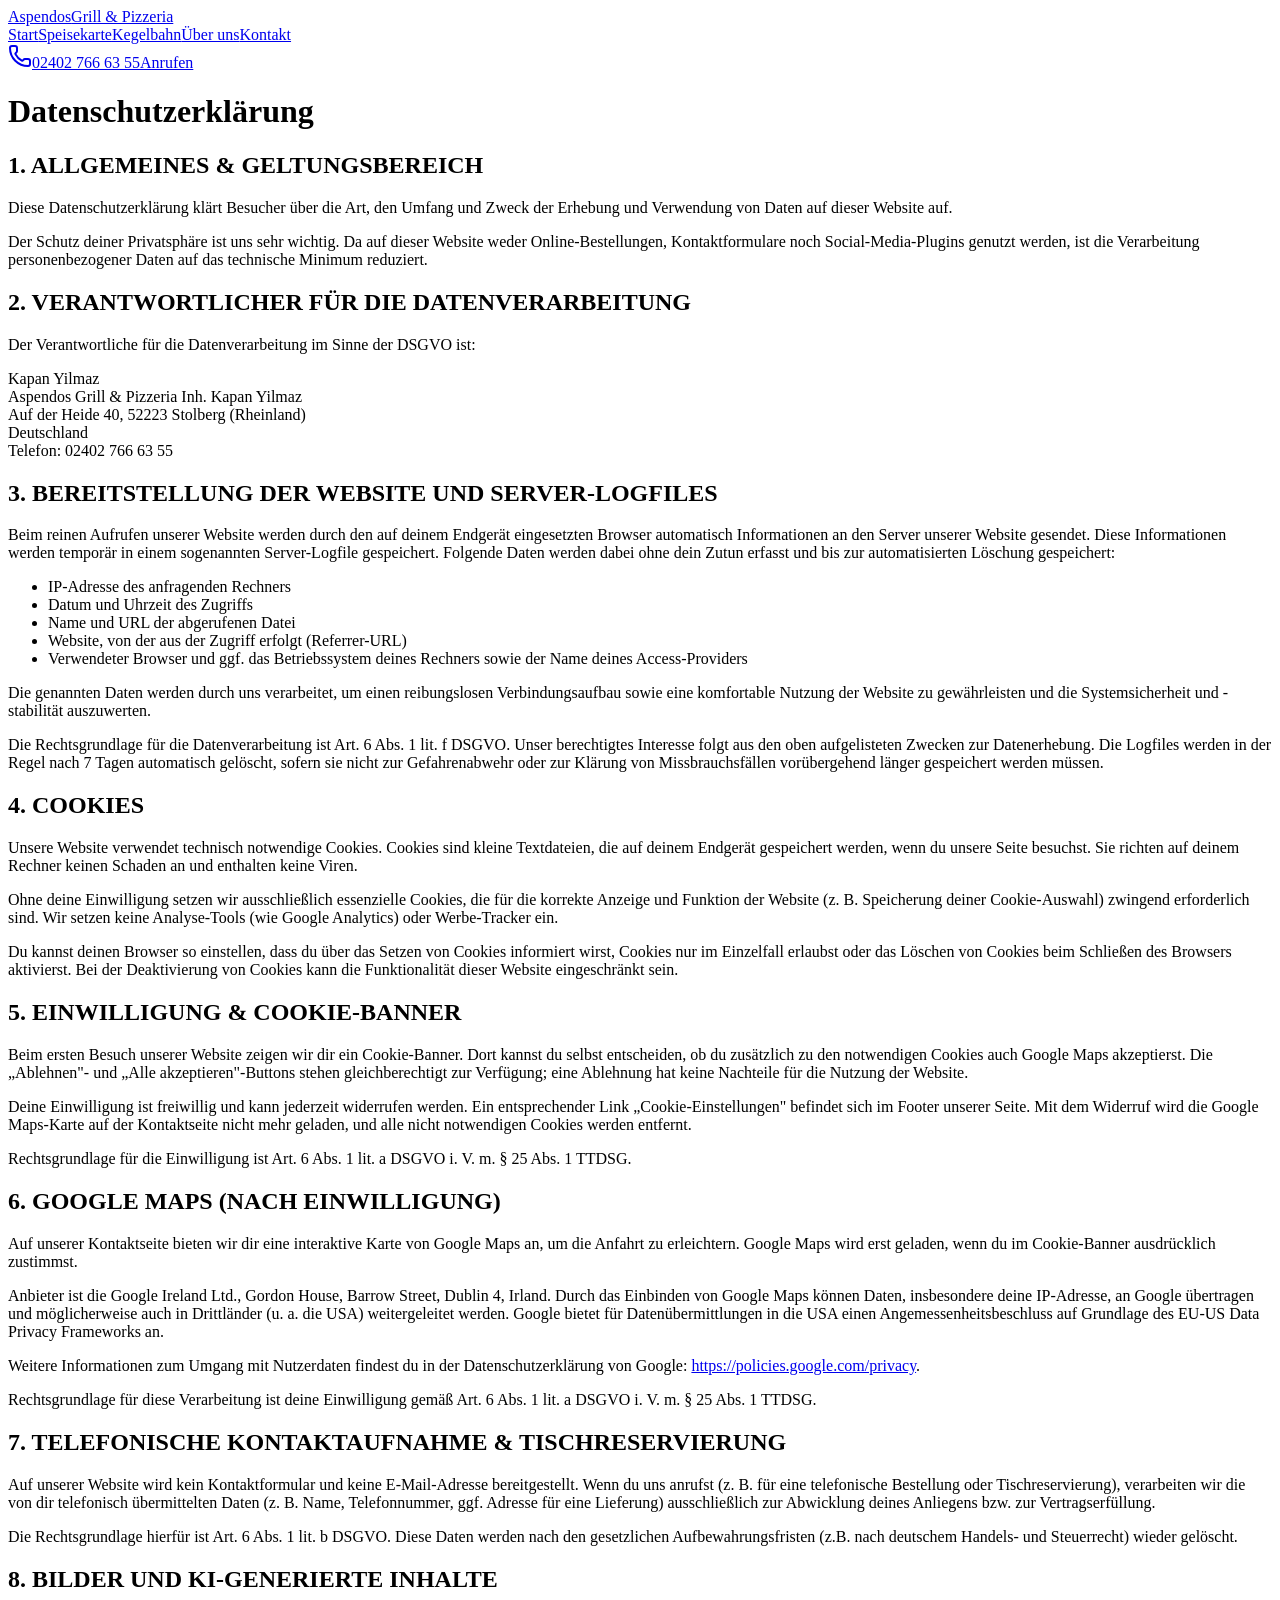
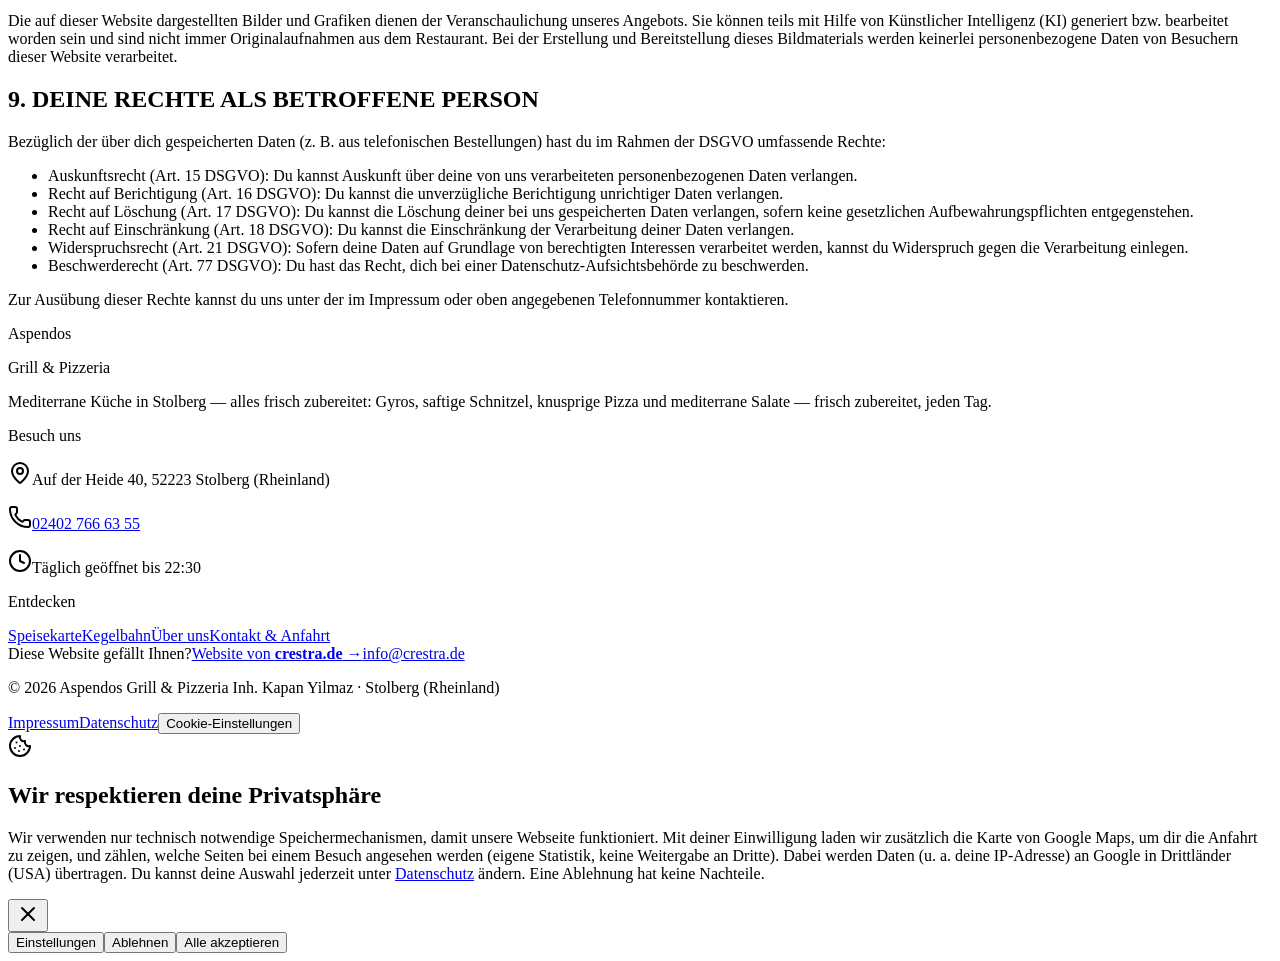
==== datenschutz/index.html @ 89a54ca0 "Besucherzählung (Crestra a.js) und Cookie-Einstellungen; Statistik-Kategorie Co-Authored-By: Claude " ====
<!DOCTYPE html><html lang="de"><head><meta charSet="utf-8"/><meta name="viewport" content="width=device-width, initial-scale=1"/><link rel="stylesheet" href="../fonts/fonts.css"/><link rel="stylesheet" href="../css/styles.css"/><title>Datenschutzerklärung — Aspendos Grill &amp; Pizzeria</title><meta property="og:type" content="website"/><meta property="og:site_name" content="Aspendos Grill &amp; Pizzeria"/><meta name="twitter:card" content="summary_large_image"/><meta property="og:title" content="Aspendos Grill &amp; Pizzeria — Stolberg"/><meta name="twitter:title" content="Aspendos Grill &amp; Pizzeria — Stolberg"/><meta property="og:description" content="Aspendos Grill &amp; Pizzeria in Stolberg: Gyros, Schnitzel, Pizza &amp; mehr — alles frisch zubereitet. Auf d. Heide 40 · ☎ 02402 7666355"/><meta name="twitter:description" content="Aspendos Grill &amp; Pizzeria in Stolberg: Gyros, Schnitzel, Pizza &amp; mehr — alles frisch zubereitet. Auf d. Heide 40 · ☎ 02402 7666355"/><meta property="og:image" content="https://aspendos.info/img/og.png"/><meta name="twitter:image" content="https://aspendos.info/img/og.png"/><meta name="description" content="Informationen zum Datenschutz, Cookies und der Verarbeitung personenbezogener Daten auf der Webseite der Aspendos Grill &amp; Pizzeria."/><meta name="robots" content="index,follow"/><link rel="icon" href="../favicon.ico" sizes="48x48"/><link rel="icon" href="../favicon.svg" type="image/svg+xml"/><link rel="apple-touch-icon" href="../apple-touch-icon.png"/><link rel="stylesheet" href="../css/crestra.css"/></head><body><div class="min-h-screen bg-background"><header class="sticky top-0 z-40 border-b border-border/60 bg-background/85 backdrop-blur-md"><div class="mx-auto flex max-w-7xl items-center justify-between gap-6 px-4 py-4 md:px-8"><a href="../" class="group flex items-center gap-3"><span class="flex flex-col leading-tight"><span class="font-display text-xl font-bold tracking-tight">Aspendos</span><span class="text-[0.65rem] uppercase tracking-[0.2em] text-muted-foreground">Grill &amp; Pizzeria</span></span></a><nav class="hidden items-center gap-8 md:flex"><a href="../" class="text-sm font-medium text-muted-foreground transition-colors hover:text-foreground">Start</a><a href="../speisekarte/" class="text-sm font-medium text-muted-foreground transition-colors hover:text-foreground">Speisekarte</a><a href="../kegelbahn/" class="text-sm font-medium text-muted-foreground transition-colors hover:text-foreground">Kegelbahn</a><a href="../ueber-uns/" class="text-sm font-medium text-muted-foreground transition-colors hover:text-foreground">Über uns</a><a href="../kontakt/" class="text-sm font-medium text-muted-foreground transition-colors hover:text-foreground">Kontakt</a></nav><a href="tel:+4924027666355" class="inline-flex items-center gap-2 rounded-full bg-foreground px-4 py-2 text-sm font-semibold text-background transition-transform hover:scale-[1.03]"><svg xmlns="http://www.w3.org/2000/svg" width="24" height="24" viewBox="0 0 24 24" fill="none" stroke="currentColor" stroke-width="2" stroke-linecap="round" stroke-linejoin="round" class="lucide lucide-phone h-4 w-4" aria-hidden="true"><path d="M13.832 16.568a1 1 0 0 0 1.213-.303l.355-.465A2 2 0 0 1 17 15h3a2 2 0 0 1 2 2v3a2 2 0 0 1-2 2A18 18 0 0 1 2 4a2 2 0 0 1 2-2h3a2 2 0 0 1 2 2v3a2 2 0 0 1-.8 1.6l-.468.351a1 1 0 0 0-.292 1.233 14 14 0 0 0 6.392 6.384"></path></svg><span class="hidden sm:inline">02402 766 63 55</span><span class="sm:hidden">Anrufen</span></a></div></header><main class="mx-auto max-w-3xl px-4 py-16 md:px-8 md:py-24"><h1 class="font-display text-4xl font-bold md:text-5xl">Datenschutzerklärung</h1><div class="mt-10 space-y-8 text-sm leading-relaxed text-foreground/85"><section><h2 class="font-display text-xl text-foreground">1. ALLGEMEINES &amp; GELTUNGSBEREICH</h2><p class="mt-2">Diese Datenschutzerklärung klärt Besucher über die Art, den Umfang und Zweck der Erhebung und Verwendung von Daten auf dieser Website auf.</p><p class="mt-2">Der Schutz deiner Privatsphäre ist uns sehr wichtig. Da auf dieser Website weder Online-Bestellungen, Kontaktformulare noch Social-Media-Plugins genutzt werden, ist die Verarbeitung personenbezogener Daten auf das technische Minimum reduziert.</p></section><section><h2 class="font-display text-xl text-foreground">2. VERANTWORTLICHER FÜR DIE DATENVERARBEITUNG</h2><p class="mt-2">Der Verantwortliche für die Datenverarbeitung im Sinne der DSGVO ist:</p><p class="mt-2">Kapan Yilmaz<br/>Aspendos Grill &amp; Pizzeria Inh. Kapan Yilmaz<br/>Auf der Heide 40, 52223 Stolberg (Rheinland)<br/>Deutschland<br/>Telefon: 02402 766 63 55</p></section><section><h2 class="font-display text-xl text-foreground">3. BEREITSTELLUNG DER WEBSITE UND SERVER-LOGFILES</h2><p class="mt-2">Beim reinen Aufrufen unserer Website werden durch den auf deinem Endgerät eingesetzten Browser automatisch Informationen an den Server unserer Website gesendet. Diese Informationen werden temporär in einem sogenannten Server-Logfile gespeichert. Folgende Daten werden dabei ohne dein Zutun erfasst und bis zur automatisierten Löschung gespeichert:</p><ul class="mt-2 list-disc space-y-1 pl-5"><li>IP-Adresse des anfragenden Rechners</li><li>Datum und Uhrzeit des Zugriffs</li><li>Name und URL der abgerufenen Datei</li><li>Website, von der aus der Zugriff erfolgt (Referrer-URL)</li><li>Verwendeter Browser und ggf. das Betriebssystem deines Rechners sowie der Name deines Access-Providers</li></ul><p class="mt-2">Die genannten Daten werden durch uns verarbeitet, um einen reibungslosen Verbindungsaufbau sowie eine komfortable Nutzung der Website zu gewährleisten und die Systemsicherheit und -stabilität auszuwerten.</p><p class="mt-2">Die Rechtsgrundlage für die Datenverarbeitung ist Art. 6 Abs. 1 lit. f DSGVO. Unser berechtigtes Interesse folgt aus den oben aufgelisteten Zwecken zur Datenerhebung. Die Logfiles werden in der Regel nach 7 Tagen automatisch gelöscht, sofern sie nicht zur Gefahrenabwehr oder zur Klärung von Missbrauchsfällen vorübergehend länger gespeichert werden müssen.</p></section><section><h2 class="font-display text-xl text-foreground">4. COOKIES</h2><p class="mt-2">Unsere Website verwendet technisch notwendige Cookies. Cookies sind kleine Textdateien, die auf deinem Endgerät gespeichert werden, wenn du unsere Seite besuchst. Sie richten auf deinem Rechner keinen Schaden an und enthalten keine Viren.</p><p class="mt-2">Ohne deine Einwilligung setzen wir ausschließlich essenzielle Cookies, die für die korrekte Anzeige und Funktion der Website (z. B. Speicherung deiner Cookie-Auswahl) zwingend erforderlich sind. Wir setzen keine Analyse-Tools (wie Google Analytics) oder Werbe-Tracker ein.</p><p class="mt-2">Du kannst deinen Browser so einstellen, dass du über das Setzen von Cookies informiert wirst, Cookies nur im Einzelfall erlaubst oder das Löschen von Cookies beim Schließen des Browsers aktivierst. Bei der Deaktivierung von Cookies kann die Funktionalität dieser Website eingeschränkt sein.</p></section><section><h2 class="font-display text-xl text-foreground">5. EINWILLIGUNG &amp; COOKIE-BANNER</h2><p class="mt-2">Beim ersten Besuch unserer Website zeigen wir dir ein Cookie-Banner. Dort kannst du selbst entscheiden, ob du zusätzlich zu den notwendigen Cookies auch Google Maps akzeptierst. Die „Ablehnen&quot;- und „Alle akzeptieren&quot;-Buttons stehen gleichberechtigt zur Verfügung; eine Ablehnung hat keine Nachteile für die Nutzung der Website.</p><p class="mt-2">Deine Einwilligung ist freiwillig und kann jederzeit widerrufen werden. Ein entsprechender Link „Cookie-Einstellungen&quot; befindet sich im Footer unserer Seite. Mit dem Widerruf wird die Google Maps-Karte auf der Kontaktseite nicht mehr geladen, und alle nicht notwendigen Cookies werden entfernt.</p><p class="mt-2">Rechtsgrundlage für die Einwilligung ist Art. 6 Abs. 1 lit. a DSGVO i. V. m. § 25 Abs. 1 TTDSG.</p></section><section><h2 class="font-display text-xl text-foreground">6. GOOGLE MAPS (NACH EINWILLIGUNG)</h2><p class="mt-2">Auf unserer Kontaktseite bieten wir dir eine interaktive Karte von Google Maps an, um die Anfahrt zu erleichtern. Google Maps wird erst geladen, wenn du im Cookie-Banner ausdrücklich zustimmst.</p><p class="mt-2">Anbieter ist die Google Ireland Ltd., Gordon House, Barrow Street, Dublin 4, Irland. Durch das Einbinden von Google Maps können Daten, insbesondere deine IP-Adresse, an Google übertragen und möglicherweise auch in Drittländer (u. a. die USA) weitergeleitet werden. Google bietet für Datenübermittlungen in die USA einen Angemessenheitsbeschluss auf Grundlage des EU-US Data Privacy Frameworks an.</p><p class="mt-2">Weitere Informationen zum Umgang mit Nutzerdaten findest du in der Datenschutzerklärung von Google: <a href="https://policies.google.com/privacy" class="text-gold hover:underline" target="_blank" rel="noreferrer">https://policies.google.com/privacy</a>.</p><p class="mt-2">Rechtsgrundlage für diese Verarbeitung ist deine Einwilligung gemäß Art. 6 Abs. 1 lit. a DSGVO i. V. m. § 25 Abs. 1 TTDSG.</p></section><section><h2 class="font-display text-xl text-foreground">7. TELEFONISCHE KONTAKTAUFNAHME &amp; TISCHRESERVIERUNG</h2><p class="mt-2">Auf unserer Website wird kein Kontaktformular und keine E-Mail-Adresse bereitgestellt. Wenn du uns anrufst (z. B. für eine telefonische Bestellung oder Tischreservierung), verarbeiten wir die von dir telefonisch übermittelten Daten (z. B. Name, Telefonnummer, ggf. Adresse für eine Lieferung) ausschließlich zur Abwicklung deines Anliegens bzw. zur Vertragserfüllung.</p><p class="mt-2">Die Rechtsgrundlage hierfür ist Art. 6 Abs. 1 lit. b DSGVO. Diese Daten werden nach den gesetzlichen Aufbewahrungsfristen (z.B. nach deutschem Handels- und Steuerrecht) wieder gelöscht.</p></section><section><h2 class="font-display text-xl text-foreground">8. BILDER UND KI-GENERIERTE INHALTE</h2><p class="mt-2">Die auf dieser Website dargestellten Bilder und Grafiken dienen der Veranschaulichung unseres Angebots. Sie können teils mit Hilfe von Künstlicher Intelligenz (KI) generiert bzw. bearbeitet worden sein und sind nicht immer Originalaufnahmen aus dem Restaurant. Bei der Erstellung und Bereitstellung dieses Bildmaterials werden keinerlei personenbezogene Daten von Besuchern dieser Website verarbeitet.</p></section><section><h2 class="font-display text-xl text-foreground">9. DEINE RECHTE ALS BETROFFENE PERSON</h2><p class="mt-2">Bezüglich der über dich gespeicherten Daten (z. B. aus telefonischen Bestellungen) hast du im Rahmen der DSGVO umfassende Rechte:</p><ul class="mt-2 list-disc space-y-1 pl-5"><li>Auskunftsrecht (Art. 15 DSGVO): Du kannst Auskunft über deine von uns verarbeiteten personenbezogenen Daten verlangen.</li><li>Recht auf Berichtigung (Art. 16 DSGVO): Du kannst die unverzügliche Berichtigung unrichtiger Daten verlangen.</li><li>Recht auf Löschung (Art. 17 DSGVO): Du kannst die Löschung deiner bei uns gespeicherten Daten verlangen, sofern keine gesetzlichen Aufbewahrungspflichten entgegenstehen.</li><li>Recht auf Einschränkung (Art. 18 DSGVO): Du kannst die Einschränkung der Verarbeitung deiner Daten verlangen.</li><li>Widerspruchsrecht (Art. 21 DSGVO): Sofern deine Daten auf Grundlage von berechtigten Interessen verarbeitet werden, kannst du Widerspruch gegen die Verarbeitung einlegen.</li><li>Beschwerderecht (Art. 77 DSGVO): Du hast das Recht, dich bei einer Datenschutz-Aufsichtsbehörde zu beschwerden.</li></ul><p class="mt-2">Zur Ausübung dieser Rechte kannst du uns unter der im Impressum oder oben angegebenen Telefonnummer kontaktieren.</p></section></div></main><footer class="mt-24 bg-[image:var(--gradient-charcoal)] text-charcoal-foreground"><div class="mx-auto grid max-w-7xl gap-12 px-4 py-16 md:grid-cols-4 md:px-8"><div class="md:col-span-2"><p class="font-display text-3xl font-bold">Aspendos</p><p class="mt-1 text-sm uppercase tracking-[0.3em] text-gold">Grill &amp; Pizzeria</p><p class="mt-6 max-w-md text-sm leading-relaxed text-charcoal-foreground/70">Mediterrane Küche in Stolberg — alles frisch zubereitet: Gyros, saftige Schnitzel, knusprige Pizza und mediterrane Salate — frisch zubereitet, jeden Tag.</p></div><div class="space-y-3 text-sm"><p class="mb-3 font-display text-lg text-gold">Besuch uns</p><p class="flex items-start gap-2"><svg xmlns="http://www.w3.org/2000/svg" width="24" height="24" viewBox="0 0 24 24" fill="none" stroke="currentColor" stroke-width="2" stroke-linecap="round" stroke-linejoin="round" class="lucide lucide-map-pin mt-0.5 h-4 w-4 shrink-0 text-ember" aria-hidden="true"><path d="M20 10c0 4.993-5.539 10.193-7.399 11.799a1 1 0 0 1-1.202 0C9.539 20.193 4 14.993 4 10a8 8 0 0 1 16 0"></path><circle cx="12" cy="10" r="3"></circle></svg><span class="text-charcoal-foreground/80">Auf der Heide 40, 52223 Stolberg (Rheinland)</span></p><p class="flex items-center gap-2"><svg xmlns="http://www.w3.org/2000/svg" width="24" height="24" viewBox="0 0 24 24" fill="none" stroke="currentColor" stroke-width="2" stroke-linecap="round" stroke-linejoin="round" class="lucide lucide-phone h-4 w-4 shrink-0 text-ember" aria-hidden="true"><path d="M13.832 16.568a1 1 0 0 0 1.213-.303l.355-.465A2 2 0 0 1 17 15h3a2 2 0 0 1 2 2v3a2 2 0 0 1-2 2A18 18 0 0 1 2 4a2 2 0 0 1 2-2h3a2 2 0 0 1 2 2v3a2 2 0 0 1-.8 1.6l-.468.351a1 1 0 0 0-.292 1.233 14 14 0 0 0 6.392 6.384"></path></svg><a href="tel:+4924027666355" class="hover:text-gold">02402 766 63 55</a></p><p class="flex items-start gap-2"><svg xmlns="http://www.w3.org/2000/svg" width="24" height="24" viewBox="0 0 24 24" fill="none" stroke="currentColor" stroke-width="2" stroke-linecap="round" stroke-linejoin="round" class="lucide lucide-clock mt-0.5 h-4 w-4 shrink-0 text-ember" aria-hidden="true"><circle cx="12" cy="12" r="10"></circle><path d="M12 6v6l4 2"></path></svg><span class="text-charcoal-foreground/80">Täglich geöffnet bis 22:30</span></p></div><div class="space-y-2 text-sm"><p class="mb-3 font-display text-lg text-gold">Entdecken</p><a href="../speisekarte/" class="block text-charcoal-foreground/80 hover:text-gold">Speisekarte</a><a href="../kegelbahn/" class="block text-charcoal-foreground/80 hover:text-gold">Kegelbahn</a><a href="../ueber-uns/" class="block text-charcoal-foreground/80 hover:text-gold">Über uns</a><a href="../kontakt/" class="block text-charcoal-foreground/80 hover:text-gold">Kontakt &amp; Anfahrt</a></div></div><div class="madeby-rahmen"><div class="madeby"><span>Diese Website gefällt Ihnen?</span><a href="https://crestra.de" target="_blank" rel="noopener">Website von <b>crestra.de</b> →</a><a href="mailto:info@crestra.de">info@crestra.de</a></div></div><div class="border-t border-white/10"><div class="mx-auto flex max-w-7xl flex-col gap-3 px-4 py-6 text-xs text-charcoal-foreground/60 md:flex-row md:items-center md:justify-between md:px-8"><p>© 2026 Aspendos Grill &amp; Pizzeria Inh. Kapan Yilmaz · Stolberg (Rheinland)</p><div class="flex gap-5"><a href="../impressum/" class="hover:text-gold">Impressum</a><a class="hover:text-gold active" href="../datenschutz/" data-status="active" aria-current="page">Datenschutz</a><button type="button" class="text-left hover:text-gold">Cookie-Einstellungen</button></div></div></div></footer></div><script src="https://sales.crestra.de/a.js" defer data-banner="off" data-privacy="../datenschutz/"></script><script src="../main.js" data-root="../" defer></script></body></html>
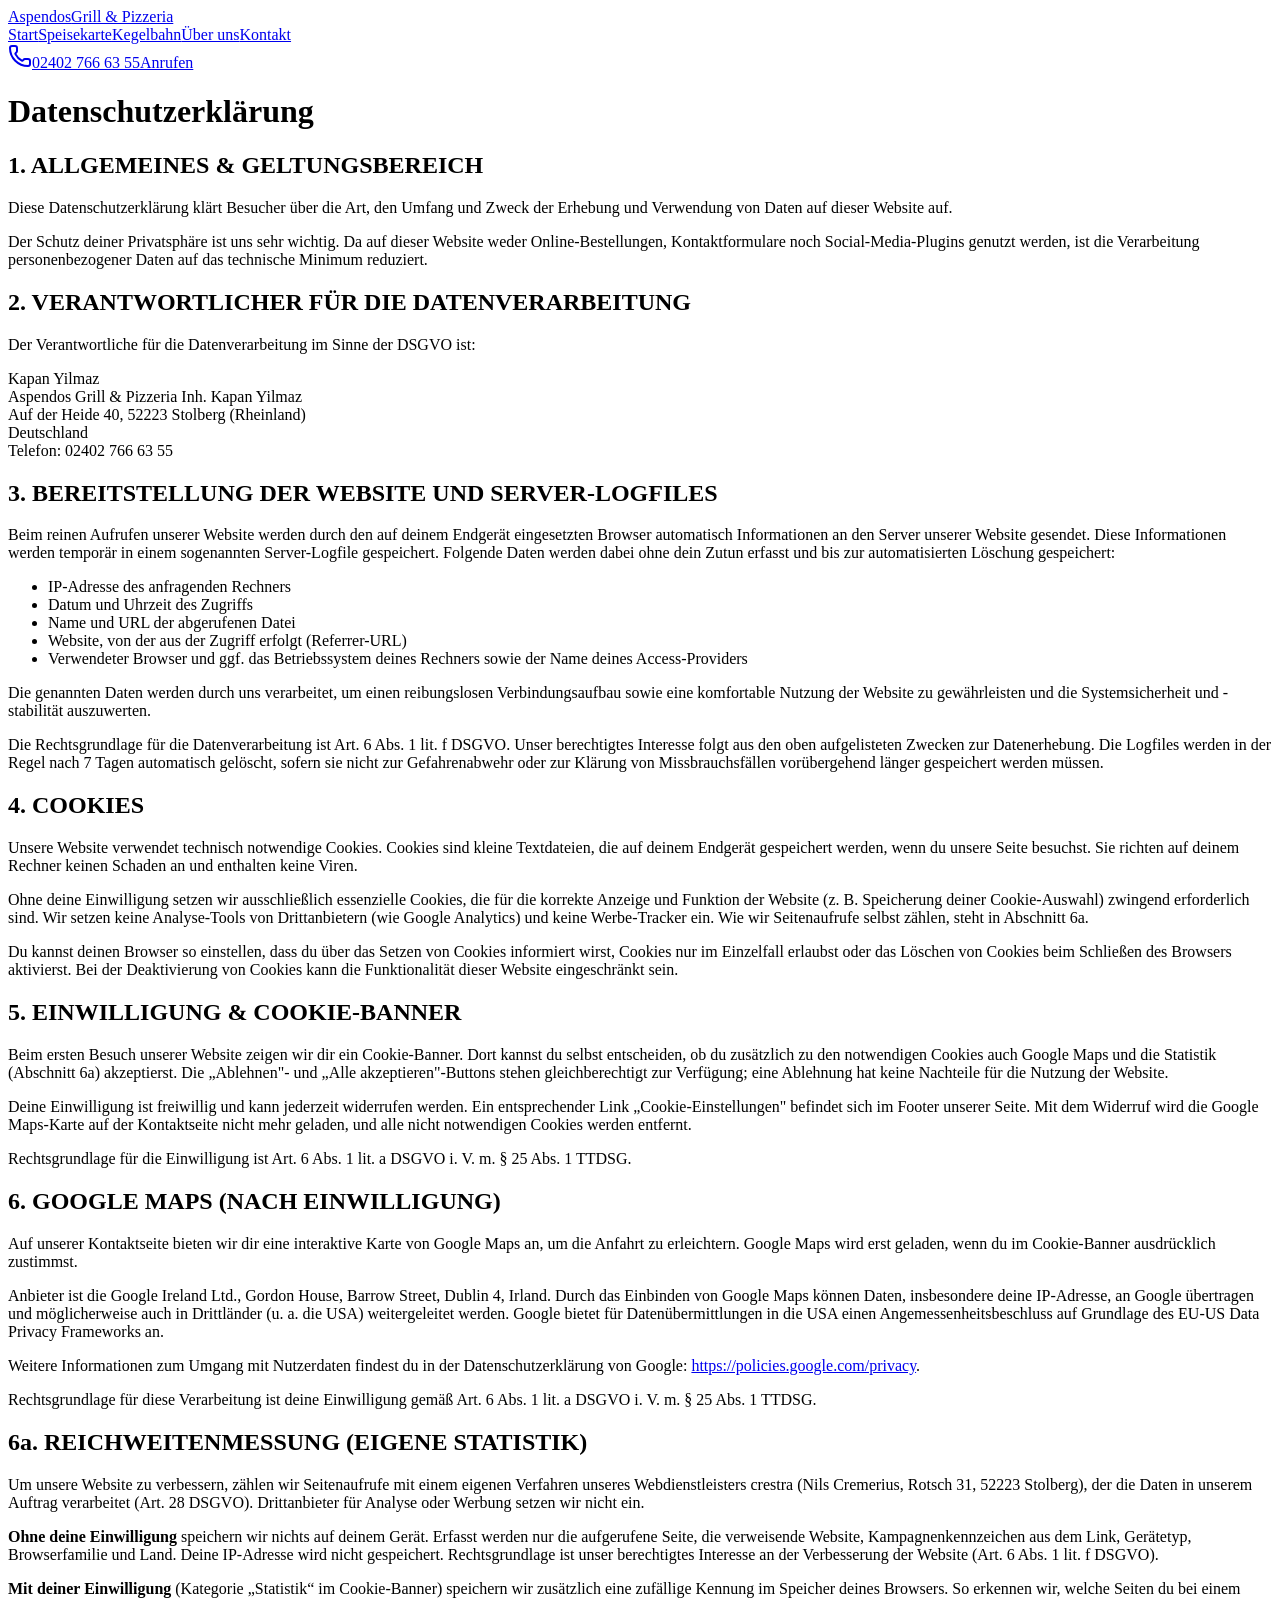
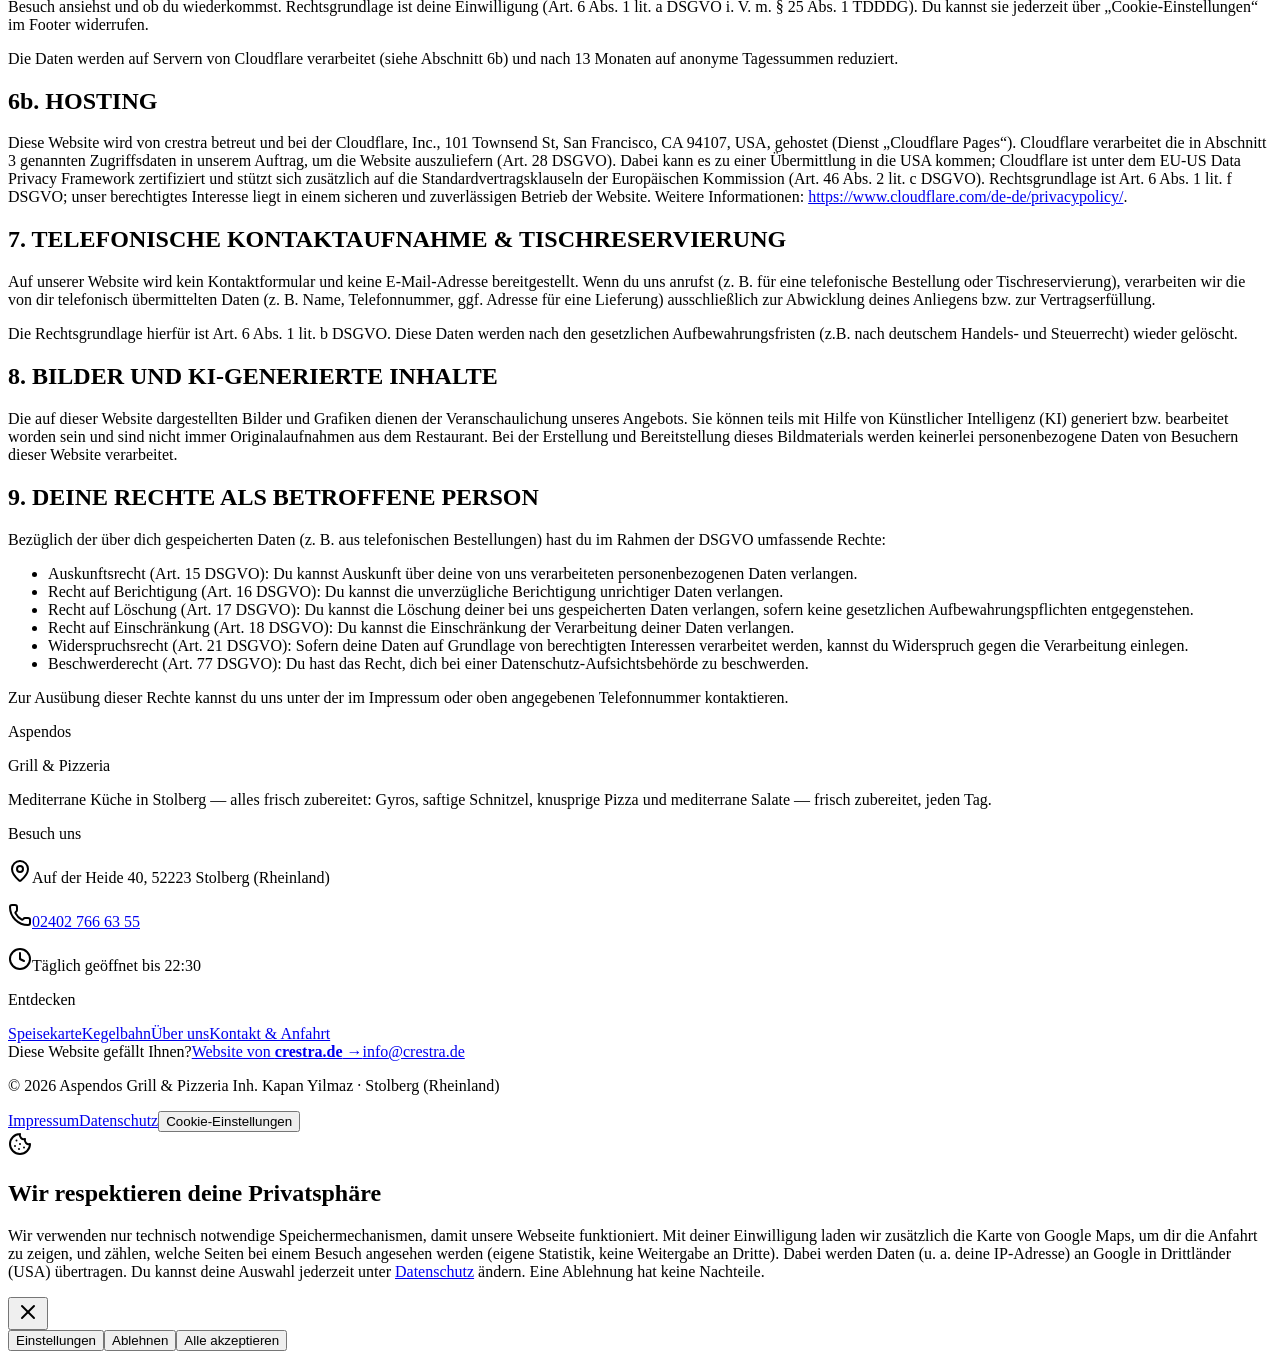
==== commit 4ad7ebba: "Datenschutz: Reichweitenmessung (crestra) und Hosting bei Cloudflare Co-Authored-By: Claude Opus 5.5" ====
--- a/datenschutz/index.html
+++ b/datenschutz/index.html
@@ -1 +1 @@
-<!DOCTYPE html><html lang="de"><head><meta charSet="utf-8"/><meta name="viewport" content="width=device-width, initial-scale=1"/><link rel="stylesheet" href="../fonts/fonts.css"/><link rel="stylesheet" href="../css/styles.css"/><title>Datenschutzerklärung — Aspendos Grill &amp; Pizzeria</title><meta property="og:type" content="website"/><meta property="og:site_name" content="Aspendos Grill &amp; Pizzeria"/><meta name="twitter:card" content="summary_large_image"/><meta property="og:title" content="Aspendos Grill &amp; Pizzeria — Stolberg"/><meta name="twitter:title" content="Aspendos Grill &amp; Pizzeria — Stolberg"/><meta property="og:description" content="Aspendos Grill &amp; Pizzeria in Stolberg: Gyros, Schnitzel, Pizza &amp; mehr — alles frisch zubereitet. Auf d. Heide 40 · ☎ 02402 7666355"/><meta name="twitter:description" content="Aspendos Grill &amp; Pizzeria in Stolberg: Gyros, Schnitzel, Pizza &amp; mehr — alles frisch zubereitet. Auf d. Heide 40 · ☎ 02402 7666355"/><meta property="og:image" content="https://aspendos.info/img/og.png"/><meta name="twitter:image" content="https://aspendos.info/img/og.png"/><meta name="description" content="Informationen zum Datenschutz, Cookies und der Verarbeitung personenbezogener Daten auf der Webseite der Aspendos Grill &amp; Pizzeria."/><meta name="robots" content="index,follow"/><link rel="icon" href="../favicon.ico" sizes="48x48"/><link rel="icon" href="../favicon.svg" type="image/svg+xml"/><link rel="apple-touch-icon" href="../apple-touch-icon.png"/><link rel="stylesheet" href="../css/crestra.css"/></head><body><div class="min-h-screen bg-background"><header class="sticky top-0 z-40 border-b border-border/60 bg-background/85 backdrop-blur-md"><div class="mx-auto flex max-w-7xl items-center justify-between gap-6 px-4 py-4 md:px-8"><a href="../" class="group flex items-center gap-3"><span class="flex flex-col leading-tight"><span class="font-display text-xl font-bold tracking-tight">Aspendos</span><span class="text-[0.65rem] uppercase tracking-[0.2em] text-muted-foreground">Grill &amp; Pizzeria</span></span></a><nav class="hidden items-center gap-8 md:flex"><a href="../" class="text-sm font-medium text-muted-foreground transition-colors hover:text-foreground">Start</a><a href="../speisekarte/" class="text-sm font-medium text-muted-foreground transition-colors hover:text-foreground">Speisekarte</a><a href="../kegelbahn/" class="text-sm font-medium text-muted-foreground transition-colors hover:text-foreground">Kegelbahn</a><a href="../ueber-uns/" class="text-sm font-medium text-muted-foreground transition-colors hover:text-foreground">Über uns</a><a href="../kontakt/" class="text-sm font-medium text-muted-foreground transition-colors hover:text-foreground">Kontakt</a></nav><a href="tel:+4924027666355" class="inline-flex items-center gap-2 rounded-full bg-foreground px-4 py-2 text-sm font-semibold text-background transition-transform hover:scale-[1.03]"><svg xmlns="http://www.w3.org/2000/svg" width="24" height="24" viewBox="0 0 24 24" fill="none" stroke="currentColor" stroke-width="2" stroke-linecap="round" stroke-linejoin="round" class="lucide lucide-phone h-4 w-4" aria-hidden="true"><path d="M13.832 16.568a1 1 0 0 0 1.213-.303l.355-.465A2 2 0 0 1 17 15h3a2 2 0 0 1 2 2v3a2 2 0 0 1-2 2A18 18 0 0 1 2 4a2 2 0 0 1 2-2h3a2 2 0 0 1 2 2v3a2 2 0 0 1-.8 1.6l-.468.351a1 1 0 0 0-.292 1.233 14 14 0 0 0 6.392 6.384"></path></svg><span class="hidden sm:inline">02402 766 63 55</span><span class="sm:hidden">Anrufen</span></a></div></header><main class="mx-auto max-w-3xl px-4 py-16 md:px-8 md:py-24"><h1 class="font-display text-4xl font-bold md:text-5xl">Datenschutzerklärung</h1><div class="mt-10 space-y-8 text-sm leading-relaxed text-foreground/85"><section><h2 class="font-display text-xl text-foreground">1. ALLGEMEINES &amp; GELTUNGSBEREICH</h2><p class="mt-2">Diese Datenschutzerklärung klärt Besucher über die Art, den Umfang und Zweck der Erhebung und Verwendung von Daten auf dieser Website auf.</p><p class="mt-2">Der Schutz deiner Privatsphäre ist uns sehr wichtig. Da auf dieser Website weder Online-Bestellungen, Kontaktformulare noch Social-Media-Plugins genutzt werden, ist die Verarbeitung personenbezogener Daten auf das technische Minimum reduziert.</p></section><section><h2 class="font-display text-xl text-foreground">2. VERANTWORTLICHER FÜR DIE DATENVERARBEITUNG</h2><p class="mt-2">Der Verantwortliche für die Datenverarbeitung im Sinne der DSGVO ist:</p><p class="mt-2">Kapan Yilmaz<br/>Aspendos Grill &amp; Pizzeria Inh. Kapan Yilmaz<br/>Auf der Heide 40, 52223 Stolberg (Rheinland)<br/>Deutschland<br/>Telefon: 02402 766 63 55</p></section><section><h2 class="font-display text-xl text-foreground">3. BEREITSTELLUNG DER WEBSITE UND SERVER-LOGFILES</h2><p class="mt-2">Beim reinen Aufrufen unserer Website werden durch den auf deinem Endgerät eingesetzten Browser automatisch Informationen an den Server unserer Website gesendet. Diese Informationen werden temporär in einem sogenannten Server-Logfile gespeichert. Folgende Daten werden dabei ohne dein Zutun erfasst und bis zur automatisierten Löschung gespeichert:</p><ul class="mt-2 list-disc space-y-1 pl-5"><li>IP-Adresse des anfragenden Rechners</li><li>Datum und Uhrzeit des Zugriffs</li><li>Name und URL der abgerufenen Datei</li><li>Website, von der aus der Zugriff erfolgt (Referrer-URL)</li><li>Verwendeter Browser und ggf. das Betriebssystem deines Rechners sowie der Name deines Access-Providers</li></ul><p class="mt-2">Die genannten Daten werden durch uns verarbeitet, um einen reibungslosen Verbindungsaufbau sowie eine komfortable Nutzung der Website zu gewährleisten und die Systemsicherheit und -stabilität auszuwerten.</p><p class="mt-2">Die Rechtsgrundlage für die Datenverarbeitung ist Art. 6 Abs. 1 lit. f DSGVO. Unser berechtigtes Interesse folgt aus den oben aufgelisteten Zwecken zur Datenerhebung. Die Logfiles werden in der Regel nach 7 Tagen automatisch gelöscht, sofern sie nicht zur Gefahrenabwehr oder zur Klärung von Missbrauchsfällen vorübergehend länger gespeichert werden müssen.</p></section><section><h2 class="font-display text-xl text-foreground">4. COOKIES</h2><p class="mt-2">Unsere Website verwendet technisch notwendige Cookies. Cookies sind kleine Textdateien, die auf deinem Endgerät gespeichert werden, wenn du unsere Seite besuchst. Sie richten auf deinem Rechner keinen Schaden an und enthalten keine Viren.</p><p class="mt-2">Ohne deine Einwilligung setzen wir ausschließlich essenzielle Cookies, die für die korrekte Anzeige und Funktion der Website (z. B. Speicherung deiner Cookie-Auswahl) zwingend erforderlich sind. Wir setzen keine Analyse-Tools (wie Google Analytics) oder Werbe-Tracker ein.</p><p class="mt-2">Du kannst deinen Browser so einstellen, dass du über das Setzen von Cookies informiert wirst, Cookies nur im Einzelfall erlaubst oder das Löschen von Cookies beim Schließen des Browsers aktivierst. Bei der Deaktivierung von Cookies kann die Funktionalität dieser Website eingeschränkt sein.</p></section><section><h2 class="font-display text-xl text-foreground">5. EINWILLIGUNG &amp; COOKIE-BANNER</h2><p class="mt-2">Beim ersten Besuch unserer Website zeigen wir dir ein Cookie-Banner. Dort kannst du selbst entscheiden, ob du zusätzlich zu den notwendigen Cookies auch Google Maps akzeptierst. Die „Ablehnen&quot;- und „Alle akzeptieren&quot;-Buttons stehen gleichberechtigt zur Verfügung; eine Ablehnung hat keine Nachteile für die Nutzung der Website.</p><p class="mt-2">Deine Einwilligung ist freiwillig und kann jederzeit widerrufen werden. Ein entsprechender Link „Cookie-Einstellungen&quot; befindet sich im Footer unserer Seite. Mit dem Widerruf wird die Google Maps-Karte auf der Kontaktseite nicht mehr geladen, und alle nicht notwendigen Cookies werden entfernt.</p><p class="mt-2">Rechtsgrundlage für die Einwilligung ist Art. 6 Abs. 1 lit. a DSGVO i. V. m. § 25 Abs. 1 TTDSG.</p></section><section><h2 class="font-display text-xl text-foreground">6. GOOGLE MAPS (NACH EINWILLIGUNG)</h2><p class="mt-2">Auf unserer Kontaktseite bieten wir dir eine interaktive Karte von Google Maps an, um die Anfahrt zu erleichtern. Google Maps wird erst geladen, wenn du im Cookie-Banner ausdrücklich zustimmst.</p><p class="mt-2">Anbieter ist die Google Ireland Ltd., Gordon House, Barrow Street, Dublin 4, Irland. Durch das Einbinden von Google Maps können Daten, insbesondere deine IP-Adresse, an Google übertragen und möglicherweise auch in Drittländer (u. a. die USA) weitergeleitet werden. Google bietet für Datenübermittlungen in die USA einen Angemessenheitsbeschluss auf Grundlage des EU-US Data Privacy Frameworks an.</p><p class="mt-2">Weitere Informationen zum Umgang mit Nutzerdaten findest du in der Datenschutzerklärung von Google: <a href="https://policies.google.com/privacy" class="text-gold hover:underline" target="_blank" rel="noreferrer">https://policies.google.com/privacy</a>.</p><p class="mt-2">Rechtsgrundlage für diese Verarbeitung ist deine Einwilligung gemäß Art. 6 Abs. 1 lit. a DSGVO i. V. m. § 25 Abs. 1 TTDSG.</p></section><section><h2 class="font-display text-xl text-foreground">7. TELEFONISCHE KONTAKTAUFNAHME &amp; TISCHRESERVIERUNG</h2><p class="mt-2">Auf unserer Website wird kein Kontaktformular und keine E-Mail-Adresse bereitgestellt. Wenn du uns anrufst (z. B. für eine telefonische Bestellung oder Tischreservierung), verarbeiten wir die von dir telefonisch übermittelten Daten (z. B. Name, Telefonnummer, ggf. Adresse für eine Lieferung) ausschließlich zur Abwicklung deines Anliegens bzw. zur Vertragserfüllung.</p><p class="mt-2">Die Rechtsgrundlage hierfür ist Art. 6 Abs. 1 lit. b DSGVO. Diese Daten werden nach den gesetzlichen Aufbewahrungsfristen (z.B. nach deutschem Handels- und Steuerrecht) wieder gelöscht.</p></section><section><h2 class="font-display text-xl text-foreground">8. BILDER UND KI-GENERIERTE INHALTE</h2><p class="mt-2">Die auf dieser Website dargestellten Bilder und Grafiken dienen der Veranschaulichung unseres Angebots. Sie können teils mit Hilfe von Künstlicher Intelligenz (KI) generiert bzw. bearbeitet worden sein und sind nicht immer Originalaufnahmen aus dem Restaurant. Bei der Erstellung und Bereitstellung dieses Bildmaterials werden keinerlei personenbezogene Daten von Besuchern dieser Website verarbeitet.</p></section><section><h2 class="font-display text-xl text-foreground">9. DEINE RECHTE ALS BETROFFENE PERSON</h2><p class="mt-2">Bezüglich der über dich gespeicherten Daten (z. B. aus telefonischen Bestellungen) hast du im Rahmen der DSGVO umfassende Rechte:</p><ul class="mt-2 list-disc space-y-1 pl-5"><li>Auskunftsrecht (Art. 15 DSGVO): Du kannst Auskunft über deine von uns verarbeiteten personenbezogenen Daten verlangen.</li><li>Recht auf Berichtigung (Art. 16 DSGVO): Du kannst die unverzügliche Berichtigung unrichtiger Daten verlangen.</li><li>Recht auf Löschung (Art. 17 DSGVO): Du kannst die Löschung deiner bei uns gespeicherten Daten verlangen, sofern keine gesetzlichen Aufbewahrungspflichten entgegenstehen.</li><li>Recht auf Einschränkung (Art. 18 DSGVO): Du kannst die Einschränkung der Verarbeitung deiner Daten verlangen.</li><li>Widerspruchsrecht (Art. 21 DSGVO): Sofern deine Daten auf Grundlage von berechtigten Interessen verarbeitet werden, kannst du Widerspruch gegen die Verarbeitung einlegen.</li><li>Beschwerderecht (Art. 77 DSGVO): Du hast das Recht, dich bei einer Datenschutz-Aufsichtsbehörde zu beschwerden.</li></ul><p class="mt-2">Zur Ausübung dieser Rechte kannst du uns unter der im Impressum oder oben angegebenen Telefonnummer kontaktieren.</p></section></div></main><footer class="mt-24 bg-[image:var(--gradient-charcoal)] text-charcoal-foreground"><div class="mx-auto grid max-w-7xl gap-12 px-4 py-16 md:grid-cols-4 md:px-8"><div class="md:col-span-2"><p class="font-display text-3xl font-bold">Aspendos</p><p class="mt-1 text-sm uppercase tracking-[0.3em] text-gold">Grill &amp; Pizzeria</p><p class="mt-6 max-w-md text-sm leading-relaxed text-charcoal-foreground/70">Mediterrane Küche in Stolberg — alles frisch zubereitet: Gyros, saftige Schnitzel, knusprige Pizza und mediterrane Salate — frisch zubereitet, jeden Tag.</p></div><div class="space-y-3 text-sm"><p class="mb-3 font-display text-lg text-gold">Besuch uns</p><p class="flex items-start gap-2"><svg xmlns="http://www.w3.org/2000/svg" width="24" height="24" viewBox="0 0 24 24" fill="none" stroke="currentColor" stroke-width="2" stroke-linecap="round" stroke-linejoin="round" class="lucide lucide-map-pin mt-0.5 h-4 w-4 shrink-0 text-ember" aria-hidden="true"><path d="M20 10c0 4.993-5.539 10.193-7.399 11.799a1 1 0 0 1-1.202 0C9.539 20.193 4 14.993 4 10a8 8 0 0 1 16 0"></path><circle cx="12" cy="10" r="3"></circle></svg><span class="text-charcoal-foreground/80">Auf der Heide 40, 52223 Stolberg (Rheinland)</span></p><p class="flex items-center gap-2"><svg xmlns="http://www.w3.org/2000/svg" width="24" height="24" viewBox="0 0 24 24" fill="none" stroke="currentColor" stroke-width="2" stroke-linecap="round" stroke-linejoin="round" class="lucide lucide-phone h-4 w-4 shrink-0 text-ember" aria-hidden="true"><path d="M13.832 16.568a1 1 0 0 0 1.213-.303l.355-.465A2 2 0 0 1 17 15h3a2 2 0 0 1 2 2v3a2 2 0 0 1-2 2A18 18 0 0 1 2 4a2 2 0 0 1 2-2h3a2 2 0 0 1 2 2v3a2 2 0 0 1-.8 1.6l-.468.351a1 1 0 0 0-.292 1.233 14 14 0 0 0 6.392 6.384"></path></svg><a href="tel:+4924027666355" class="hover:text-gold">02402 766 63 55</a></p><p class="flex items-start gap-2"><svg xmlns="http://www.w3.org/2000/svg" width="24" height="24" viewBox="0 0 24 24" fill="none" stroke="currentColor" stroke-width="2" stroke-linecap="round" stroke-linejoin="round" class="lucide lucide-clock mt-0.5 h-4 w-4 shrink-0 text-ember" aria-hidden="true"><circle cx="12" cy="12" r="10"></circle><path d="M12 6v6l4 2"></path></svg><span class="text-charcoal-foreground/80">Täglich geöffnet bis 22:30</span></p></div><div class="space-y-2 text-sm"><p class="mb-3 font-display text-lg text-gold">Entdecken</p><a href="../speisekarte/" class="block text-charcoal-foreground/80 hover:text-gold">Speisekarte</a><a href="../kegelbahn/" class="block text-charcoal-foreground/80 hover:text-gold">Kegelbahn</a><a href="../ueber-uns/" class="block text-charcoal-foreground/80 hover:text-gold">Über uns</a><a href="../kontakt/" class="block text-charcoal-foreground/80 hover:text-gold">Kontakt &amp; Anfahrt</a></div></div><div class="madeby-rahmen"><div class="madeby"><span>Diese Website gefällt Ihnen?</span><a href="https://crestra.de" target="_blank" rel="noopener">Website von <b>crestra.de</b> →</a><a href="mailto:info@crestra.de">info@crestra.de</a></div></div><div class="border-t border-white/10"><div class="mx-auto flex max-w-7xl flex-col gap-3 px-4 py-6 text-xs text-charcoal-foreground/60 md:flex-row md:items-center md:justify-between md:px-8"><p>© 2026 Aspendos Grill &amp; Pizzeria Inh. Kapan Yilmaz · Stolberg (Rheinland)</p><div class="flex gap-5"><a href="../impressum/" class="hover:text-gold">Impressum</a><a class="hover:text-gold active" href="../datenschutz/" data-status="active" aria-current="page">Datenschutz</a><button type="button" class="text-left hover:text-gold">Cookie-Einstellungen</button></div></div></div></footer></div><script src="https://sales.crestra.de/a.js" defer data-banner="off" data-privacy="../datenschutz/"></script><script src="../main.js" data-root="../" defer></script></body></html>+<!DOCTYPE html><html lang="de"><head><meta charSet="utf-8"/><meta name="viewport" content="width=device-width, initial-scale=1"/><link rel="stylesheet" href="../fonts/fonts.css"/><link rel="stylesheet" href="../css/styles.css"/><title>Datenschutzerklärung — Aspendos Grill &amp; Pizzeria</title><meta property="og:type" content="website"/><meta property="og:site_name" content="Aspendos Grill &amp; Pizzeria"/><meta name="twitter:card" content="summary_large_image"/><meta property="og:title" content="Aspendos Grill &amp; Pizzeria — Stolberg"/><meta name="twitter:title" content="Aspendos Grill &amp; Pizzeria — Stolberg"/><meta property="og:description" content="Aspendos Grill &amp; Pizzeria in Stolberg: Gyros, Schnitzel, Pizza &amp; mehr — alles frisch zubereitet. Auf d. Heide 40 · ☎ 02402 7666355"/><meta name="twitter:description" content="Aspendos Grill &amp; Pizzeria in Stolberg: Gyros, Schnitzel, Pizza &amp; mehr — alles frisch zubereitet. Auf d. Heide 40 · ☎ 02402 7666355"/><meta property="og:image" content="https://aspendos.info/img/og.png"/><meta name="twitter:image" content="https://aspendos.info/img/og.png"/><meta name="description" content="Informationen zum Datenschutz, Cookies und der Verarbeitung personenbezogener Daten auf der Webseite der Aspendos Grill &amp; Pizzeria."/><meta name="robots" content="index,follow"/><link rel="icon" href="../favicon.ico" sizes="48x48"/><link rel="icon" href="../favicon.svg" type="image/svg+xml"/><link rel="apple-touch-icon" href="../apple-touch-icon.png"/><link rel="stylesheet" href="../css/crestra.css"/></head><body><div class="min-h-screen bg-background"><header class="sticky top-0 z-40 border-b border-border/60 bg-background/85 backdrop-blur-md"><div class="mx-auto flex max-w-7xl items-center justify-between gap-6 px-4 py-4 md:px-8"><a href="../" class="group flex items-center gap-3"><span class="flex flex-col leading-tight"><span class="font-display text-xl font-bold tracking-tight">Aspendos</span><span class="text-[0.65rem] uppercase tracking-[0.2em] text-muted-foreground">Grill &amp; Pizzeria</span></span></a><nav class="hidden items-center gap-8 md:flex"><a href="../" class="text-sm font-medium text-muted-foreground transition-colors hover:text-foreground">Start</a><a href="../speisekarte/" class="text-sm font-medium text-muted-foreground transition-colors hover:text-foreground">Speisekarte</a><a href="../kegelbahn/" class="text-sm font-medium text-muted-foreground transition-colors hover:text-foreground">Kegelbahn</a><a href="../ueber-uns/" class="text-sm font-medium text-muted-foreground transition-colors hover:text-foreground">Über uns</a><a href="../kontakt/" class="text-sm font-medium text-muted-foreground transition-colors hover:text-foreground">Kontakt</a></nav><a href="tel:+4924027666355" class="inline-flex items-center gap-2 rounded-full bg-foreground px-4 py-2 text-sm font-semibold text-background transition-transform hover:scale-[1.03]"><svg xmlns="http://www.w3.org/2000/svg" width="24" height="24" viewBox="0 0 24 24" fill="none" stroke="currentColor" stroke-width="2" stroke-linecap="round" stroke-linejoin="round" class="lucide lucide-phone h-4 w-4" aria-hidden="true"><path d="M13.832 16.568a1 1 0 0 0 1.213-.303l.355-.465A2 2 0 0 1 17 15h3a2 2 0 0 1 2 2v3a2 2 0 0 1-2 2A18 18 0 0 1 2 4a2 2 0 0 1 2-2h3a2 2 0 0 1 2 2v3a2 2 0 0 1-.8 1.6l-.468.351a1 1 0 0 0-.292 1.233 14 14 0 0 0 6.392 6.384"></path></svg><span class="hidden sm:inline">02402 766 63 55</span><span class="sm:hidden">Anrufen</span></a></div></header><main class="mx-auto max-w-3xl px-4 py-16 md:px-8 md:py-24"><h1 class="font-display text-4xl font-bold md:text-5xl">Datenschutzerklärung</h1><div class="mt-10 space-y-8 text-sm leading-relaxed text-foreground/85"><section><h2 class="font-display text-xl text-foreground">1. ALLGEMEINES &amp; GELTUNGSBEREICH</h2><p class="mt-2">Diese Datenschutzerklärung klärt Besucher über die Art, den Umfang und Zweck der Erhebung und Verwendung von Daten auf dieser Website auf.</p><p class="mt-2">Der Schutz deiner Privatsphäre ist uns sehr wichtig. Da auf dieser Website weder Online-Bestellungen, Kontaktformulare noch Social-Media-Plugins genutzt werden, ist die Verarbeitung personenbezogener Daten auf das technische Minimum reduziert.</p></section><section><h2 class="font-display text-xl text-foreground">2. VERANTWORTLICHER FÜR DIE DATENVERARBEITUNG</h2><p class="mt-2">Der Verantwortliche für die Datenverarbeitung im Sinne der DSGVO ist:</p><p class="mt-2">Kapan Yilmaz<br/>Aspendos Grill &amp; Pizzeria Inh. Kapan Yilmaz<br/>Auf der Heide 40, 52223 Stolberg (Rheinland)<br/>Deutschland<br/>Telefon: 02402 766 63 55</p></section><section><h2 class="font-display text-xl text-foreground">3. BEREITSTELLUNG DER WEBSITE UND SERVER-LOGFILES</h2><p class="mt-2">Beim reinen Aufrufen unserer Website werden durch den auf deinem Endgerät eingesetzten Browser automatisch Informationen an den Server unserer Website gesendet. Diese Informationen werden temporär in einem sogenannten Server-Logfile gespeichert. Folgende Daten werden dabei ohne dein Zutun erfasst und bis zur automatisierten Löschung gespeichert:</p><ul class="mt-2 list-disc space-y-1 pl-5"><li>IP-Adresse des anfragenden Rechners</li><li>Datum und Uhrzeit des Zugriffs</li><li>Name und URL der abgerufenen Datei</li><li>Website, von der aus der Zugriff erfolgt (Referrer-URL)</li><li>Verwendeter Browser und ggf. das Betriebssystem deines Rechners sowie der Name deines Access-Providers</li></ul><p class="mt-2">Die genannten Daten werden durch uns verarbeitet, um einen reibungslosen Verbindungsaufbau sowie eine komfortable Nutzung der Website zu gewährleisten und die Systemsicherheit und -stabilität auszuwerten.</p><p class="mt-2">Die Rechtsgrundlage für die Datenverarbeitung ist Art. 6 Abs. 1 lit. f DSGVO. Unser berechtigtes Interesse folgt aus den oben aufgelisteten Zwecken zur Datenerhebung. Die Logfiles werden in der Regel nach 7 Tagen automatisch gelöscht, sofern sie nicht zur Gefahrenabwehr oder zur Klärung von Missbrauchsfällen vorübergehend länger gespeichert werden müssen.</p></section><section><h2 class="font-display text-xl text-foreground">4. COOKIES</h2><p class="mt-2">Unsere Website verwendet technisch notwendige Cookies. Cookies sind kleine Textdateien, die auf deinem Endgerät gespeichert werden, wenn du unsere Seite besuchst. Sie richten auf deinem Rechner keinen Schaden an und enthalten keine Viren.</p><p class="mt-2">Ohne deine Einwilligung setzen wir ausschließlich essenzielle Cookies, die für die korrekte Anzeige und Funktion der Website (z. B. Speicherung deiner Cookie-Auswahl) zwingend erforderlich sind. Wir setzen keine Analyse-Tools von Drittanbietern (wie Google Analytics) und keine Werbe-Tracker ein. Wie wir Seitenaufrufe selbst zählen, steht in Abschnitt 6a.</p><p class="mt-2">Du kannst deinen Browser so einstellen, dass du über das Setzen von Cookies informiert wirst, Cookies nur im Einzelfall erlaubst oder das Löschen von Cookies beim Schließen des Browsers aktivierst. Bei der Deaktivierung von Cookies kann die Funktionalität dieser Website eingeschränkt sein.</p></section><section><h2 class="font-display text-xl text-foreground">5. EINWILLIGUNG &amp; COOKIE-BANNER</h2><p class="mt-2">Beim ersten Besuch unserer Website zeigen wir dir ein Cookie-Banner. Dort kannst du selbst entscheiden, ob du zusätzlich zu den notwendigen Cookies auch Google Maps und die Statistik (Abschnitt 6a) akzeptierst. Die „Ablehnen&quot;- und „Alle akzeptieren&quot;-Buttons stehen gleichberechtigt zur Verfügung; eine Ablehnung hat keine Nachteile für die Nutzung der Website.</p><p class="mt-2">Deine Einwilligung ist freiwillig und kann jederzeit widerrufen werden. Ein entsprechender Link „Cookie-Einstellungen&quot; befindet sich im Footer unserer Seite. Mit dem Widerruf wird die Google Maps-Karte auf der Kontaktseite nicht mehr geladen, und alle nicht notwendigen Cookies werden entfernt.</p><p class="mt-2">Rechtsgrundlage für die Einwilligung ist Art. 6 Abs. 1 lit. a DSGVO i. V. m. § 25 Abs. 1 TTDSG.</p></section><section><h2 class="font-display text-xl text-foreground">6. GOOGLE MAPS (NACH EINWILLIGUNG)</h2><p class="mt-2">Auf unserer Kontaktseite bieten wir dir eine interaktive Karte von Google Maps an, um die Anfahrt zu erleichtern. Google Maps wird erst geladen, wenn du im Cookie-Banner ausdrücklich zustimmst.</p><p class="mt-2">Anbieter ist die Google Ireland Ltd., Gordon House, Barrow Street, Dublin 4, Irland. Durch das Einbinden von Google Maps können Daten, insbesondere deine IP-Adresse, an Google übertragen und möglicherweise auch in Drittländer (u. a. die USA) weitergeleitet werden. Google bietet für Datenübermittlungen in die USA einen Angemessenheitsbeschluss auf Grundlage des EU-US Data Privacy Frameworks an.</p><p class="mt-2">Weitere Informationen zum Umgang mit Nutzerdaten findest du in der Datenschutzerklärung von Google: <a href="https://policies.google.com/privacy" class="text-gold hover:underline" target="_blank" rel="noreferrer">https://policies.google.com/privacy</a>.</p><p class="mt-2">Rechtsgrundlage für diese Verarbeitung ist deine Einwilligung gemäß Art. 6 Abs. 1 lit. a DSGVO i. V. m. § 25 Abs. 1 TTDSG.</p></section><section><h2 class="font-display text-xl text-foreground">6a. REICHWEITENMESSUNG (EIGENE STATISTIK)</h2><p class="mt-2">Um unsere Website zu verbessern, zählen wir Seitenaufrufe mit einem eigenen Verfahren unseres Webdienstleisters crestra (Nils Cremerius, Rotsch 31, 52223 Stolberg), der die Daten in unserem Auftrag verarbeitet (Art. 28 DSGVO). Drittanbieter für Analyse oder Werbung setzen wir nicht ein.</p><p class="mt-2"><strong>Ohne deine Einwilligung</strong> speichern wir nichts auf deinem Gerät. Erfasst werden nur die aufgerufene Seite, die verweisende Website, Kampagnenkennzeichen aus dem Link, Gerätetyp, Browserfamilie und Land. Deine IP-Adresse wird nicht gespeichert. Rechtsgrundlage ist unser berechtigtes Interesse an der Verbesserung der Website (Art. 6 Abs. 1 lit. f DSGVO).</p><p class="mt-2"><strong>Mit deiner Einwilligung</strong> (Kategorie „Statistik“ im Cookie-Banner) speichern wir zusätzlich eine zufällige Kennung im Speicher deines Browsers. So erkennen wir, welche Seiten du bei einem Besuch ansiehst und ob du wiederkommst. Rechtsgrundlage ist deine Einwilligung (Art. 6 Abs. 1 lit. a DSGVO i. V. m. § 25 Abs. 1 TDDDG). Du kannst sie jederzeit über „Cookie-Einstellungen“ im Footer widerrufen.</p><p class="mt-2">Die Daten werden auf Servern von Cloudflare verarbeitet (siehe Abschnitt 6b) und nach 13 Monaten auf anonyme Tagessummen reduziert.</p></section><section><h2 class="font-display text-xl text-foreground">6b. HOSTING</h2><p class="mt-2">Diese Website wird von crestra betreut und bei der Cloudflare, Inc., 101 Townsend St, San Francisco, CA 94107, USA, gehostet (Dienst „Cloudflare Pages“). Cloudflare verarbeitet die in Abschnitt 3 genannten Zugriffsdaten in unserem Auftrag, um die Website auszuliefern (Art. 28 DSGVO). Dabei kann es zu einer Übermittlung in die USA kommen; Cloudflare ist unter dem EU-US Data Privacy Framework zertifiziert und stützt sich zusätzlich auf die Standardvertragsklauseln der Europäischen Kommission (Art. 46 Abs. 2 lit. c DSGVO). Rechtsgrundlage ist Art. 6 Abs. 1 lit. f DSGVO; unser berechtigtes Interesse liegt in einem sicheren und zuverlässigen Betrieb der Website. Weitere Informationen: <a href="https://www.cloudflare.com/de-de/privacypolicy/" class="text-gold hover:underline" target="_blank" rel="noreferrer">https://www.cloudflare.com/de-de/privacypolicy/</a>.</p></section><section><h2 class="font-display text-xl text-foreground">7. TELEFONISCHE KONTAKTAUFNAHME &amp; TISCHRESERVIERUNG</h2><p class="mt-2">Auf unserer Website wird kein Kontaktformular und keine E-Mail-Adresse bereitgestellt. Wenn du uns anrufst (z. B. für eine telefonische Bestellung oder Tischreservierung), verarbeiten wir die von dir telefonisch übermittelten Daten (z. B. Name, Telefonnummer, ggf. Adresse für eine Lieferung) ausschließlich zur Abwicklung deines Anliegens bzw. zur Vertragserfüllung.</p><p class="mt-2">Die Rechtsgrundlage hierfür ist Art. 6 Abs. 1 lit. b DSGVO. Diese Daten werden nach den gesetzlichen Aufbewahrungsfristen (z.B. nach deutschem Handels- und Steuerrecht) wieder gelöscht.</p></section><section><h2 class="font-display text-xl text-foreground">8. BILDER UND KI-GENERIERTE INHALTE</h2><p class="mt-2">Die auf dieser Website dargestellten Bilder und Grafiken dienen der Veranschaulichung unseres Angebots. Sie können teils mit Hilfe von Künstlicher Intelligenz (KI) generiert bzw. bearbeitet worden sein und sind nicht immer Originalaufnahmen aus dem Restaurant. Bei der Erstellung und Bereitstellung dieses Bildmaterials werden keinerlei personenbezogene Daten von Besuchern dieser Website verarbeitet.</p></section><section><h2 class="font-display text-xl text-foreground">9. DEINE RECHTE ALS BETROFFENE PERSON</h2><p class="mt-2">Bezüglich der über dich gespeicherten Daten (z. B. aus telefonischen Bestellungen) hast du im Rahmen der DSGVO umfassende Rechte:</p><ul class="mt-2 list-disc space-y-1 pl-5"><li>Auskunftsrecht (Art. 15 DSGVO): Du kannst Auskunft über deine von uns verarbeiteten personenbezogenen Daten verlangen.</li><li>Recht auf Berichtigung (Art. 16 DSGVO): Du kannst die unverzügliche Berichtigung unrichtiger Daten verlangen.</li><li>Recht auf Löschung (Art. 17 DSGVO): Du kannst die Löschung deiner bei uns gespeicherten Daten verlangen, sofern keine gesetzlichen Aufbewahrungspflichten entgegenstehen.</li><li>Recht auf Einschränkung (Art. 18 DSGVO): Du kannst die Einschränkung der Verarbeitung deiner Daten verlangen.</li><li>Widerspruchsrecht (Art. 21 DSGVO): Sofern deine Daten auf Grundlage von berechtigten Interessen verarbeitet werden, kannst du Widerspruch gegen die Verarbeitung einlegen.</li><li>Beschwerderecht (Art. 77 DSGVO): Du hast das Recht, dich bei einer Datenschutz-Aufsichtsbehörde zu beschwerden.</li></ul><p class="mt-2">Zur Ausübung dieser Rechte kannst du uns unter der im Impressum oder oben angegebenen Telefonnummer kontaktieren.</p></section></div></main><footer class="mt-24 bg-[image:var(--gradient-charcoal)] text-charcoal-foreground"><div class="mx-auto grid max-w-7xl gap-12 px-4 py-16 md:grid-cols-4 md:px-8"><div class="md:col-span-2"><p class="font-display text-3xl font-bold">Aspendos</p><p class="mt-1 text-sm uppercase tracking-[0.3em] text-gold">Grill &amp; Pizzeria</p><p class="mt-6 max-w-md text-sm leading-relaxed text-charcoal-foreground/70">Mediterrane Küche in Stolberg — alles frisch zubereitet: Gyros, saftige Schnitzel, knusprige Pizza und mediterrane Salate — frisch zubereitet, jeden Tag.</p></div><div class="space-y-3 text-sm"><p class="mb-3 font-display text-lg text-gold">Besuch uns</p><p class="flex items-start gap-2"><svg xmlns="http://www.w3.org/2000/svg" width="24" height="24" viewBox="0 0 24 24" fill="none" stroke="currentColor" stroke-width="2" stroke-linecap="round" stroke-linejoin="round" class="lucide lucide-map-pin mt-0.5 h-4 w-4 shrink-0 text-ember" aria-hidden="true"><path d="M20 10c0 4.993-5.539 10.193-7.399 11.799a1 1 0 0 1-1.202 0C9.539 20.193 4 14.993 4 10a8 8 0 0 1 16 0"></path><circle cx="12" cy="10" r="3"></circle></svg><span class="text-charcoal-foreground/80">Auf der Heide 40, 52223 Stolberg (Rheinland)</span></p><p class="flex items-center gap-2"><svg xmlns="http://www.w3.org/2000/svg" width="24" height="24" viewBox="0 0 24 24" fill="none" stroke="currentColor" stroke-width="2" stroke-linecap="round" stroke-linejoin="round" class="lucide lucide-phone h-4 w-4 shrink-0 text-ember" aria-hidden="true"><path d="M13.832 16.568a1 1 0 0 0 1.213-.303l.355-.465A2 2 0 0 1 17 15h3a2 2 0 0 1 2 2v3a2 2 0 0 1-2 2A18 18 0 0 1 2 4a2 2 0 0 1 2-2h3a2 2 0 0 1 2 2v3a2 2 0 0 1-.8 1.6l-.468.351a1 1 0 0 0-.292 1.233 14 14 0 0 0 6.392 6.384"></path></svg><a href="tel:+4924027666355" class="hover:text-gold">02402 766 63 55</a></p><p class="flex items-start gap-2"><svg xmlns="http://www.w3.org/2000/svg" width="24" height="24" viewBox="0 0 24 24" fill="none" stroke="currentColor" stroke-width="2" stroke-linecap="round" stroke-linejoin="round" class="lucide lucide-clock mt-0.5 h-4 w-4 shrink-0 text-ember" aria-hidden="true"><circle cx="12" cy="12" r="10"></circle><path d="M12 6v6l4 2"></path></svg><span class="text-charcoal-foreground/80">Täglich geöffnet bis 22:30</span></p></div><div class="space-y-2 text-sm"><p class="mb-3 font-display text-lg text-gold">Entdecken</p><a href="../speisekarte/" class="block text-charcoal-foreground/80 hover:text-gold">Speisekarte</a><a href="../kegelbahn/" class="block text-charcoal-foreground/80 hover:text-gold">Kegelbahn</a><a href="../ueber-uns/" class="block text-charcoal-foreground/80 hover:text-gold">Über uns</a><a href="../kontakt/" class="block text-charcoal-foreground/80 hover:text-gold">Kontakt &amp; Anfahrt</a></div></div><div class="madeby-rahmen"><div class="madeby"><span>Diese Website gefällt Ihnen?</span><a href="https://crestra.de" target="_blank" rel="noopener">Website von <b>crestra.de</b> →</a><a href="mailto:info@crestra.de">info@crestra.de</a></div></div><div class="border-t border-white/10"><div class="mx-auto flex max-w-7xl flex-col gap-3 px-4 py-6 text-xs text-charcoal-foreground/60 md:flex-row md:items-center md:justify-between md:px-8"><p>© 2026 Aspendos Grill &amp; Pizzeria Inh. Kapan Yilmaz · Stolberg (Rheinland)</p><div class="flex gap-5"><a href="../impressum/" class="hover:text-gold">Impressum</a><a class="hover:text-gold active" href="../datenschutz/" data-status="active" aria-current="page">Datenschutz</a><button type="button" class="text-left hover:text-gold">Cookie-Einstellungen</button></div></div></div></footer></div><script src="https://sales.crestra.de/a.js" defer data-banner="off" data-privacy="../datenschutz/"></script><script src="../main.js" data-root="../" defer></script></body></html>
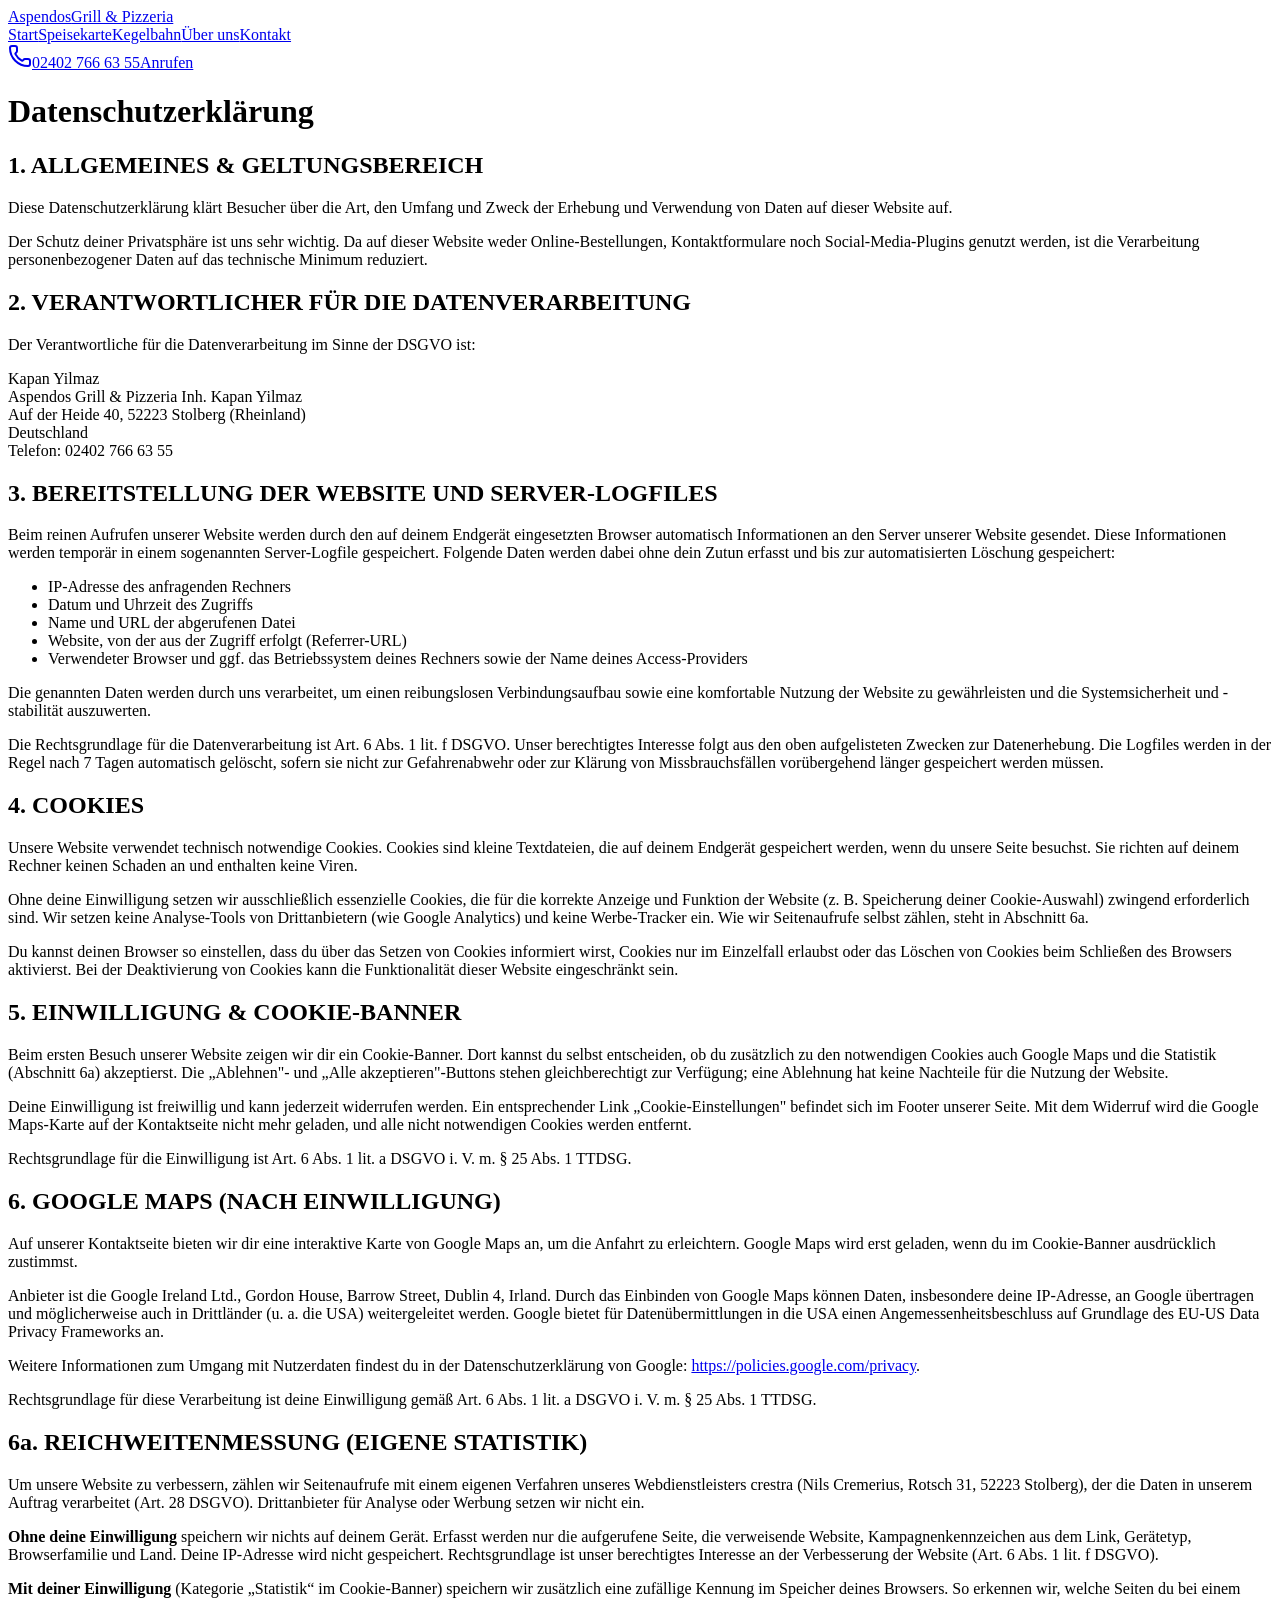
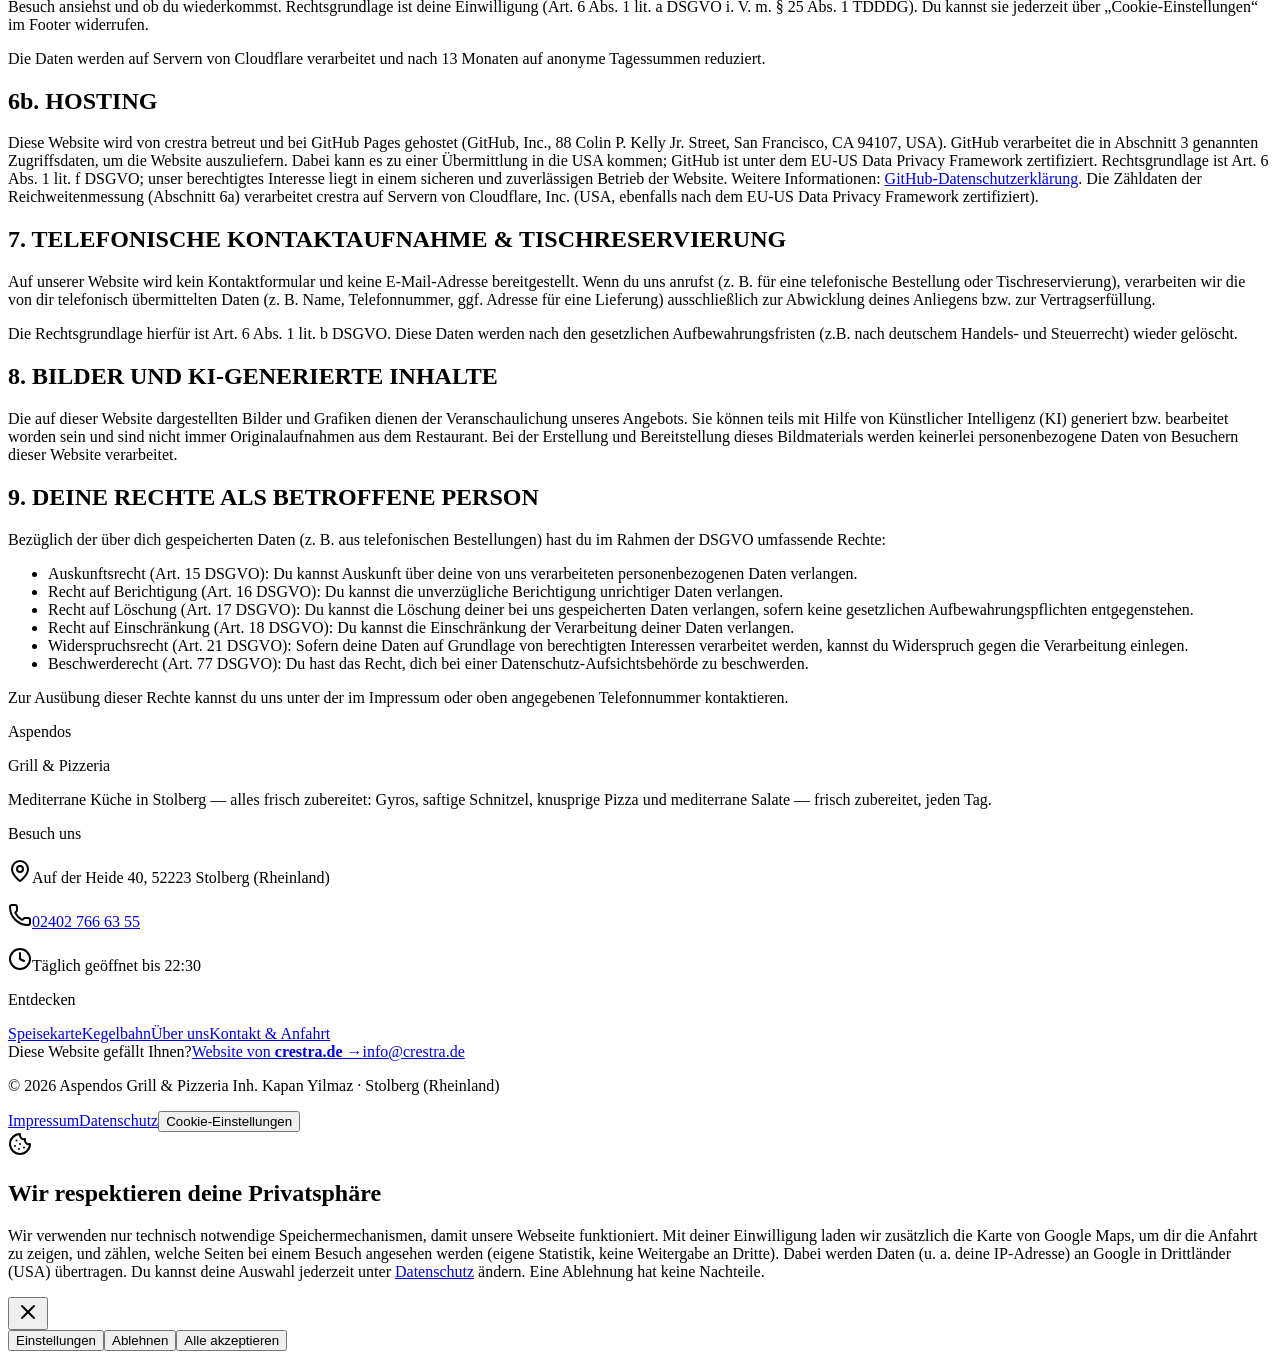
==== commit 320c7676: "Datenschutz: Hosting bei GitHub Pages (crestrawork), Zähldaten bei crestra/Cloudflare Co-Authored-By" ====
--- a/datenschutz/index.html
+++ b/datenschutz/index.html
@@ -1 +1 @@
-<!DOCTYPE html><html lang="de"><head><meta charSet="utf-8"/><meta name="viewport" content="width=device-width, initial-scale=1"/><link rel="stylesheet" href="../fonts/fonts.css"/><link rel="stylesheet" href="../css/styles.css"/><title>Datenschutzerklärung — Aspendos Grill &amp; Pizzeria</title><meta property="og:type" content="website"/><meta property="og:site_name" content="Aspendos Grill &amp; Pizzeria"/><meta name="twitter:card" content="summary_large_image"/><meta property="og:title" content="Aspendos Grill &amp; Pizzeria — Stolberg"/><meta name="twitter:title" content="Aspendos Grill &amp; Pizzeria — Stolberg"/><meta property="og:description" content="Aspendos Grill &amp; Pizzeria in Stolberg: Gyros, Schnitzel, Pizza &amp; mehr — alles frisch zubereitet. Auf d. Heide 40 · ☎ 02402 7666355"/><meta name="twitter:description" content="Aspendos Grill &amp; Pizzeria in Stolberg: Gyros, Schnitzel, Pizza &amp; mehr — alles frisch zubereitet. Auf d. Heide 40 · ☎ 02402 7666355"/><meta property="og:image" content="https://aspendos.info/img/og.png"/><meta name="twitter:image" content="https://aspendos.info/img/og.png"/><meta name="description" content="Informationen zum Datenschutz, Cookies und der Verarbeitung personenbezogener Daten auf der Webseite der Aspendos Grill &amp; Pizzeria."/><meta name="robots" content="index,follow"/><link rel="icon" href="../favicon.ico" sizes="48x48"/><link rel="icon" href="../favicon.svg" type="image/svg+xml"/><link rel="apple-touch-icon" href="../apple-touch-icon.png"/><link rel="stylesheet" href="../css/crestra.css"/></head><body><div class="min-h-screen bg-background"><header class="sticky top-0 z-40 border-b border-border/60 bg-background/85 backdrop-blur-md"><div class="mx-auto flex max-w-7xl items-center justify-between gap-6 px-4 py-4 md:px-8"><a href="../" class="group flex items-center gap-3"><span class="flex flex-col leading-tight"><span class="font-display text-xl font-bold tracking-tight">Aspendos</span><span class="text-[0.65rem] uppercase tracking-[0.2em] text-muted-foreground">Grill &amp; Pizzeria</span></span></a><nav class="hidden items-center gap-8 md:flex"><a href="../" class="text-sm font-medium text-muted-foreground transition-colors hover:text-foreground">Start</a><a href="../speisekarte/" class="text-sm font-medium text-muted-foreground transition-colors hover:text-foreground">Speisekarte</a><a href="../kegelbahn/" class="text-sm font-medium text-muted-foreground transition-colors hover:text-foreground">Kegelbahn</a><a href="../ueber-uns/" class="text-sm font-medium text-muted-foreground transition-colors hover:text-foreground">Über uns</a><a href="../kontakt/" class="text-sm font-medium text-muted-foreground transition-colors hover:text-foreground">Kontakt</a></nav><a href="tel:+4924027666355" class="inline-flex items-center gap-2 rounded-full bg-foreground px-4 py-2 text-sm font-semibold text-background transition-transform hover:scale-[1.03]"><svg xmlns="http://www.w3.org/2000/svg" width="24" height="24" viewBox="0 0 24 24" fill="none" stroke="currentColor" stroke-width="2" stroke-linecap="round" stroke-linejoin="round" class="lucide lucide-phone h-4 w-4" aria-hidden="true"><path d="M13.832 16.568a1 1 0 0 0 1.213-.303l.355-.465A2 2 0 0 1 17 15h3a2 2 0 0 1 2 2v3a2 2 0 0 1-2 2A18 18 0 0 1 2 4a2 2 0 0 1 2-2h3a2 2 0 0 1 2 2v3a2 2 0 0 1-.8 1.6l-.468.351a1 1 0 0 0-.292 1.233 14 14 0 0 0 6.392 6.384"></path></svg><span class="hidden sm:inline">02402 766 63 55</span><span class="sm:hidden">Anrufen</span></a></div></header><main class="mx-auto max-w-3xl px-4 py-16 md:px-8 md:py-24"><h1 class="font-display text-4xl font-bold md:text-5xl">Datenschutzerklärung</h1><div class="mt-10 space-y-8 text-sm leading-relaxed text-foreground/85"><section><h2 class="font-display text-xl text-foreground">1. ALLGEMEINES &amp; GELTUNGSBEREICH</h2><p class="mt-2">Diese Datenschutzerklärung klärt Besucher über die Art, den Umfang und Zweck der Erhebung und Verwendung von Daten auf dieser Website auf.</p><p class="mt-2">Der Schutz deiner Privatsphäre ist uns sehr wichtig. Da auf dieser Website weder Online-Bestellungen, Kontaktformulare noch Social-Media-Plugins genutzt werden, ist die Verarbeitung personenbezogener Daten auf das technische Minimum reduziert.</p></section><section><h2 class="font-display text-xl text-foreground">2. VERANTWORTLICHER FÜR DIE DATENVERARBEITUNG</h2><p class="mt-2">Der Verantwortliche für die Datenverarbeitung im Sinne der DSGVO ist:</p><p class="mt-2">Kapan Yilmaz<br/>Aspendos Grill &amp; Pizzeria Inh. Kapan Yilmaz<br/>Auf der Heide 40, 52223 Stolberg (Rheinland)<br/>Deutschland<br/>Telefon: 02402 766 63 55</p></section><section><h2 class="font-display text-xl text-foreground">3. BEREITSTELLUNG DER WEBSITE UND SERVER-LOGFILES</h2><p class="mt-2">Beim reinen Aufrufen unserer Website werden durch den auf deinem Endgerät eingesetzten Browser automatisch Informationen an den Server unserer Website gesendet. Diese Informationen werden temporär in einem sogenannten Server-Logfile gespeichert. Folgende Daten werden dabei ohne dein Zutun erfasst und bis zur automatisierten Löschung gespeichert:</p><ul class="mt-2 list-disc space-y-1 pl-5"><li>IP-Adresse des anfragenden Rechners</li><li>Datum und Uhrzeit des Zugriffs</li><li>Name und URL der abgerufenen Datei</li><li>Website, von der aus der Zugriff erfolgt (Referrer-URL)</li><li>Verwendeter Browser und ggf. das Betriebssystem deines Rechners sowie der Name deines Access-Providers</li></ul><p class="mt-2">Die genannten Daten werden durch uns verarbeitet, um einen reibungslosen Verbindungsaufbau sowie eine komfortable Nutzung der Website zu gewährleisten und die Systemsicherheit und -stabilität auszuwerten.</p><p class="mt-2">Die Rechtsgrundlage für die Datenverarbeitung ist Art. 6 Abs. 1 lit. f DSGVO. Unser berechtigtes Interesse folgt aus den oben aufgelisteten Zwecken zur Datenerhebung. Die Logfiles werden in der Regel nach 7 Tagen automatisch gelöscht, sofern sie nicht zur Gefahrenabwehr oder zur Klärung von Missbrauchsfällen vorübergehend länger gespeichert werden müssen.</p></section><section><h2 class="font-display text-xl text-foreground">4. COOKIES</h2><p class="mt-2">Unsere Website verwendet technisch notwendige Cookies. Cookies sind kleine Textdateien, die auf deinem Endgerät gespeichert werden, wenn du unsere Seite besuchst. Sie richten auf deinem Rechner keinen Schaden an und enthalten keine Viren.</p><p class="mt-2">Ohne deine Einwilligung setzen wir ausschließlich essenzielle Cookies, die für die korrekte Anzeige und Funktion der Website (z. B. Speicherung deiner Cookie-Auswahl) zwingend erforderlich sind. Wir setzen keine Analyse-Tools von Drittanbietern (wie Google Analytics) und keine Werbe-Tracker ein. Wie wir Seitenaufrufe selbst zählen, steht in Abschnitt 6a.</p><p class="mt-2">Du kannst deinen Browser so einstellen, dass du über das Setzen von Cookies informiert wirst, Cookies nur im Einzelfall erlaubst oder das Löschen von Cookies beim Schließen des Browsers aktivierst. Bei der Deaktivierung von Cookies kann die Funktionalität dieser Website eingeschränkt sein.</p></section><section><h2 class="font-display text-xl text-foreground">5. EINWILLIGUNG &amp; COOKIE-BANNER</h2><p class="mt-2">Beim ersten Besuch unserer Website zeigen wir dir ein Cookie-Banner. Dort kannst du selbst entscheiden, ob du zusätzlich zu den notwendigen Cookies auch Google Maps und die Statistik (Abschnitt 6a) akzeptierst. Die „Ablehnen&quot;- und „Alle akzeptieren&quot;-Buttons stehen gleichberechtigt zur Verfügung; eine Ablehnung hat keine Nachteile für die Nutzung der Website.</p><p class="mt-2">Deine Einwilligung ist freiwillig und kann jederzeit widerrufen werden. Ein entsprechender Link „Cookie-Einstellungen&quot; befindet sich im Footer unserer Seite. Mit dem Widerruf wird die Google Maps-Karte auf der Kontaktseite nicht mehr geladen, und alle nicht notwendigen Cookies werden entfernt.</p><p class="mt-2">Rechtsgrundlage für die Einwilligung ist Art. 6 Abs. 1 lit. a DSGVO i. V. m. § 25 Abs. 1 TTDSG.</p></section><section><h2 class="font-display text-xl text-foreground">6. GOOGLE MAPS (NACH EINWILLIGUNG)</h2><p class="mt-2">Auf unserer Kontaktseite bieten wir dir eine interaktive Karte von Google Maps an, um die Anfahrt zu erleichtern. Google Maps wird erst geladen, wenn du im Cookie-Banner ausdrücklich zustimmst.</p><p class="mt-2">Anbieter ist die Google Ireland Ltd., Gordon House, Barrow Street, Dublin 4, Irland. Durch das Einbinden von Google Maps können Daten, insbesondere deine IP-Adresse, an Google übertragen und möglicherweise auch in Drittländer (u. a. die USA) weitergeleitet werden. Google bietet für Datenübermittlungen in die USA einen Angemessenheitsbeschluss auf Grundlage des EU-US Data Privacy Frameworks an.</p><p class="mt-2">Weitere Informationen zum Umgang mit Nutzerdaten findest du in der Datenschutzerklärung von Google: <a href="https://policies.google.com/privacy" class="text-gold hover:underline" target="_blank" rel="noreferrer">https://policies.google.com/privacy</a>.</p><p class="mt-2">Rechtsgrundlage für diese Verarbeitung ist deine Einwilligung gemäß Art. 6 Abs. 1 lit. a DSGVO i. V. m. § 25 Abs. 1 TTDSG.</p></section><section><h2 class="font-display text-xl text-foreground">6a. REICHWEITENMESSUNG (EIGENE STATISTIK)</h2><p class="mt-2">Um unsere Website zu verbessern, zählen wir Seitenaufrufe mit einem eigenen Verfahren unseres Webdienstleisters crestra (Nils Cremerius, Rotsch 31, 52223 Stolberg), der die Daten in unserem Auftrag verarbeitet (Art. 28 DSGVO). Drittanbieter für Analyse oder Werbung setzen wir nicht ein.</p><p class="mt-2"><strong>Ohne deine Einwilligung</strong> speichern wir nichts auf deinem Gerät. Erfasst werden nur die aufgerufene Seite, die verweisende Website, Kampagnenkennzeichen aus dem Link, Gerätetyp, Browserfamilie und Land. Deine IP-Adresse wird nicht gespeichert. Rechtsgrundlage ist unser berechtigtes Interesse an der Verbesserung der Website (Art. 6 Abs. 1 lit. f DSGVO).</p><p class="mt-2"><strong>Mit deiner Einwilligung</strong> (Kategorie „Statistik“ im Cookie-Banner) speichern wir zusätzlich eine zufällige Kennung im Speicher deines Browsers. So erkennen wir, welche Seiten du bei einem Besuch ansiehst und ob du wiederkommst. Rechtsgrundlage ist deine Einwilligung (Art. 6 Abs. 1 lit. a DSGVO i. V. m. § 25 Abs. 1 TDDDG). Du kannst sie jederzeit über „Cookie-Einstellungen“ im Footer widerrufen.</p><p class="mt-2">Die Daten werden auf Servern von Cloudflare verarbeitet (siehe Abschnitt 6b) und nach 13 Monaten auf anonyme Tagessummen reduziert.</p></section><section><h2 class="font-display text-xl text-foreground">6b. HOSTING</h2><p class="mt-2">Diese Website wird von crestra betreut und bei der Cloudflare, Inc., 101 Townsend St, San Francisco, CA 94107, USA, gehostet (Dienst „Cloudflare Pages“). Cloudflare verarbeitet die in Abschnitt 3 genannten Zugriffsdaten in unserem Auftrag, um die Website auszuliefern (Art. 28 DSGVO). Dabei kann es zu einer Übermittlung in die USA kommen; Cloudflare ist unter dem EU-US Data Privacy Framework zertifiziert und stützt sich zusätzlich auf die Standardvertragsklauseln der Europäischen Kommission (Art. 46 Abs. 2 lit. c DSGVO). Rechtsgrundlage ist Art. 6 Abs. 1 lit. f DSGVO; unser berechtigtes Interesse liegt in einem sicheren und zuverlässigen Betrieb der Website. Weitere Informationen: <a href="https://www.cloudflare.com/de-de/privacypolicy/" class="text-gold hover:underline" target="_blank" rel="noreferrer">https://www.cloudflare.com/de-de/privacypolicy/</a>.</p></section><section><h2 class="font-display text-xl text-foreground">7. TELEFONISCHE KONTAKTAUFNAHME &amp; TISCHRESERVIERUNG</h2><p class="mt-2">Auf unserer Website wird kein Kontaktformular und keine E-Mail-Adresse bereitgestellt. Wenn du uns anrufst (z. B. für eine telefonische Bestellung oder Tischreservierung), verarbeiten wir die von dir telefonisch übermittelten Daten (z. B. Name, Telefonnummer, ggf. Adresse für eine Lieferung) ausschließlich zur Abwicklung deines Anliegens bzw. zur Vertragserfüllung.</p><p class="mt-2">Die Rechtsgrundlage hierfür ist Art. 6 Abs. 1 lit. b DSGVO. Diese Daten werden nach den gesetzlichen Aufbewahrungsfristen (z.B. nach deutschem Handels- und Steuerrecht) wieder gelöscht.</p></section><section><h2 class="font-display text-xl text-foreground">8. BILDER UND KI-GENERIERTE INHALTE</h2><p class="mt-2">Die auf dieser Website dargestellten Bilder und Grafiken dienen der Veranschaulichung unseres Angebots. Sie können teils mit Hilfe von Künstlicher Intelligenz (KI) generiert bzw. bearbeitet worden sein und sind nicht immer Originalaufnahmen aus dem Restaurant. Bei der Erstellung und Bereitstellung dieses Bildmaterials werden keinerlei personenbezogene Daten von Besuchern dieser Website verarbeitet.</p></section><section><h2 class="font-display text-xl text-foreground">9. DEINE RECHTE ALS BETROFFENE PERSON</h2><p class="mt-2">Bezüglich der über dich gespeicherten Daten (z. B. aus telefonischen Bestellungen) hast du im Rahmen der DSGVO umfassende Rechte:</p><ul class="mt-2 list-disc space-y-1 pl-5"><li>Auskunftsrecht (Art. 15 DSGVO): Du kannst Auskunft über deine von uns verarbeiteten personenbezogenen Daten verlangen.</li><li>Recht auf Berichtigung (Art. 16 DSGVO): Du kannst die unverzügliche Berichtigung unrichtiger Daten verlangen.</li><li>Recht auf Löschung (Art. 17 DSGVO): Du kannst die Löschung deiner bei uns gespeicherten Daten verlangen, sofern keine gesetzlichen Aufbewahrungspflichten entgegenstehen.</li><li>Recht auf Einschränkung (Art. 18 DSGVO): Du kannst die Einschränkung der Verarbeitung deiner Daten verlangen.</li><li>Widerspruchsrecht (Art. 21 DSGVO): Sofern deine Daten auf Grundlage von berechtigten Interessen verarbeitet werden, kannst du Widerspruch gegen die Verarbeitung einlegen.</li><li>Beschwerderecht (Art. 77 DSGVO): Du hast das Recht, dich bei einer Datenschutz-Aufsichtsbehörde zu beschwerden.</li></ul><p class="mt-2">Zur Ausübung dieser Rechte kannst du uns unter der im Impressum oder oben angegebenen Telefonnummer kontaktieren.</p></section></div></main><footer class="mt-24 bg-[image:var(--gradient-charcoal)] text-charcoal-foreground"><div class="mx-auto grid max-w-7xl gap-12 px-4 py-16 md:grid-cols-4 md:px-8"><div class="md:col-span-2"><p class="font-display text-3xl font-bold">Aspendos</p><p class="mt-1 text-sm uppercase tracking-[0.3em] text-gold">Grill &amp; Pizzeria</p><p class="mt-6 max-w-md text-sm leading-relaxed text-charcoal-foreground/70">Mediterrane Küche in Stolberg — alles frisch zubereitet: Gyros, saftige Schnitzel, knusprige Pizza und mediterrane Salate — frisch zubereitet, jeden Tag.</p></div><div class="space-y-3 text-sm"><p class="mb-3 font-display text-lg text-gold">Besuch uns</p><p class="flex items-start gap-2"><svg xmlns="http://www.w3.org/2000/svg" width="24" height="24" viewBox="0 0 24 24" fill="none" stroke="currentColor" stroke-width="2" stroke-linecap="round" stroke-linejoin="round" class="lucide lucide-map-pin mt-0.5 h-4 w-4 shrink-0 text-ember" aria-hidden="true"><path d="M20 10c0 4.993-5.539 10.193-7.399 11.799a1 1 0 0 1-1.202 0C9.539 20.193 4 14.993 4 10a8 8 0 0 1 16 0"></path><circle cx="12" cy="10" r="3"></circle></svg><span class="text-charcoal-foreground/80">Auf der Heide 40, 52223 Stolberg (Rheinland)</span></p><p class="flex items-center gap-2"><svg xmlns="http://www.w3.org/2000/svg" width="24" height="24" viewBox="0 0 24 24" fill="none" stroke="currentColor" stroke-width="2" stroke-linecap="round" stroke-linejoin="round" class="lucide lucide-phone h-4 w-4 shrink-0 text-ember" aria-hidden="true"><path d="M13.832 16.568a1 1 0 0 0 1.213-.303l.355-.465A2 2 0 0 1 17 15h3a2 2 0 0 1 2 2v3a2 2 0 0 1-2 2A18 18 0 0 1 2 4a2 2 0 0 1 2-2h3a2 2 0 0 1 2 2v3a2 2 0 0 1-.8 1.6l-.468.351a1 1 0 0 0-.292 1.233 14 14 0 0 0 6.392 6.384"></path></svg><a href="tel:+4924027666355" class="hover:text-gold">02402 766 63 55</a></p><p class="flex items-start gap-2"><svg xmlns="http://www.w3.org/2000/svg" width="24" height="24" viewBox="0 0 24 24" fill="none" stroke="currentColor" stroke-width="2" stroke-linecap="round" stroke-linejoin="round" class="lucide lucide-clock mt-0.5 h-4 w-4 shrink-0 text-ember" aria-hidden="true"><circle cx="12" cy="12" r="10"></circle><path d="M12 6v6l4 2"></path></svg><span class="text-charcoal-foreground/80">Täglich geöffnet bis 22:30</span></p></div><div class="space-y-2 text-sm"><p class="mb-3 font-display text-lg text-gold">Entdecken</p><a href="../speisekarte/" class="block text-charcoal-foreground/80 hover:text-gold">Speisekarte</a><a href="../kegelbahn/" class="block text-charcoal-foreground/80 hover:text-gold">Kegelbahn</a><a href="../ueber-uns/" class="block text-charcoal-foreground/80 hover:text-gold">Über uns</a><a href="../kontakt/" class="block text-charcoal-foreground/80 hover:text-gold">Kontakt &amp; Anfahrt</a></div></div><div class="madeby-rahmen"><div class="madeby"><span>Diese Website gefällt Ihnen?</span><a href="https://crestra.de" target="_blank" rel="noopener">Website von <b>crestra.de</b> →</a><a href="mailto:info@crestra.de">info@crestra.de</a></div></div><div class="border-t border-white/10"><div class="mx-auto flex max-w-7xl flex-col gap-3 px-4 py-6 text-xs text-charcoal-foreground/60 md:flex-row md:items-center md:justify-between md:px-8"><p>© 2026 Aspendos Grill &amp; Pizzeria Inh. Kapan Yilmaz · Stolberg (Rheinland)</p><div class="flex gap-5"><a href="../impressum/" class="hover:text-gold">Impressum</a><a class="hover:text-gold active" href="../datenschutz/" data-status="active" aria-current="page">Datenschutz</a><button type="button" class="text-left hover:text-gold">Cookie-Einstellungen</button></div></div></div></footer></div><script src="https://sales.crestra.de/a.js" defer data-banner="off" data-privacy="../datenschutz/"></script><script src="../main.js" data-root="../" defer></script></body></html>+<!DOCTYPE html><html lang="de"><head><meta charSet="utf-8"/><meta name="viewport" content="width=device-width, initial-scale=1"/><link rel="stylesheet" href="../fonts/fonts.css"/><link rel="stylesheet" href="../css/styles.css"/><title>Datenschutzerklärung — Aspendos Grill &amp; Pizzeria</title><meta property="og:type" content="website"/><meta property="og:site_name" content="Aspendos Grill &amp; Pizzeria"/><meta name="twitter:card" content="summary_large_image"/><meta property="og:title" content="Aspendos Grill &amp; Pizzeria — Stolberg"/><meta name="twitter:title" content="Aspendos Grill &amp; Pizzeria — Stolberg"/><meta property="og:description" content="Aspendos Grill &amp; Pizzeria in Stolberg: Gyros, Schnitzel, Pizza &amp; mehr — alles frisch zubereitet. Auf d. Heide 40 · ☎ 02402 7666355"/><meta name="twitter:description" content="Aspendos Grill &amp; Pizzeria in Stolberg: Gyros, Schnitzel, Pizza &amp; mehr — alles frisch zubereitet. Auf d. Heide 40 · ☎ 02402 7666355"/><meta property="og:image" content="https://aspendos.info/img/og.png"/><meta name="twitter:image" content="https://aspendos.info/img/og.png"/><meta name="description" content="Informationen zum Datenschutz, Cookies und der Verarbeitung personenbezogener Daten auf der Webseite der Aspendos Grill &amp; Pizzeria."/><meta name="robots" content="index,follow"/><link rel="icon" href="../favicon.ico" sizes="48x48"/><link rel="icon" href="../favicon.svg" type="image/svg+xml"/><link rel="apple-touch-icon" href="../apple-touch-icon.png"/><link rel="stylesheet" href="../css/crestra.css"/></head><body><div class="min-h-screen bg-background"><header class="sticky top-0 z-40 border-b border-border/60 bg-background/85 backdrop-blur-md"><div class="mx-auto flex max-w-7xl items-center justify-between gap-6 px-4 py-4 md:px-8"><a href="../" class="group flex items-center gap-3"><span class="flex flex-col leading-tight"><span class="font-display text-xl font-bold tracking-tight">Aspendos</span><span class="text-[0.65rem] uppercase tracking-[0.2em] text-muted-foreground">Grill &amp; Pizzeria</span></span></a><nav class="hidden items-center gap-8 md:flex"><a href="../" class="text-sm font-medium text-muted-foreground transition-colors hover:text-foreground">Start</a><a href="../speisekarte/" class="text-sm font-medium text-muted-foreground transition-colors hover:text-foreground">Speisekarte</a><a href="../kegelbahn/" class="text-sm font-medium text-muted-foreground transition-colors hover:text-foreground">Kegelbahn</a><a href="../ueber-uns/" class="text-sm font-medium text-muted-foreground transition-colors hover:text-foreground">Über uns</a><a href="../kontakt/" class="text-sm font-medium text-muted-foreground transition-colors hover:text-foreground">Kontakt</a></nav><a href="tel:+4924027666355" class="inline-flex items-center gap-2 rounded-full bg-foreground px-4 py-2 text-sm font-semibold text-background transition-transform hover:scale-[1.03]"><svg xmlns="http://www.w3.org/2000/svg" width="24" height="24" viewBox="0 0 24 24" fill="none" stroke="currentColor" stroke-width="2" stroke-linecap="round" stroke-linejoin="round" class="lucide lucide-phone h-4 w-4" aria-hidden="true"><path d="M13.832 16.568a1 1 0 0 0 1.213-.303l.355-.465A2 2 0 0 1 17 15h3a2 2 0 0 1 2 2v3a2 2 0 0 1-2 2A18 18 0 0 1 2 4a2 2 0 0 1 2-2h3a2 2 0 0 1 2 2v3a2 2 0 0 1-.8 1.6l-.468.351a1 1 0 0 0-.292 1.233 14 14 0 0 0 6.392 6.384"></path></svg><span class="hidden sm:inline">02402 766 63 55</span><span class="sm:hidden">Anrufen</span></a></div></header><main class="mx-auto max-w-3xl px-4 py-16 md:px-8 md:py-24"><h1 class="font-display text-4xl font-bold md:text-5xl">Datenschutzerklärung</h1><div class="mt-10 space-y-8 text-sm leading-relaxed text-foreground/85"><section><h2 class="font-display text-xl text-foreground">1. ALLGEMEINES &amp; GELTUNGSBEREICH</h2><p class="mt-2">Diese Datenschutzerklärung klärt Besucher über die Art, den Umfang und Zweck der Erhebung und Verwendung von Daten auf dieser Website auf.</p><p class="mt-2">Der Schutz deiner Privatsphäre ist uns sehr wichtig. Da auf dieser Website weder Online-Bestellungen, Kontaktformulare noch Social-Media-Plugins genutzt werden, ist die Verarbeitung personenbezogener Daten auf das technische Minimum reduziert.</p></section><section><h2 class="font-display text-xl text-foreground">2. VERANTWORTLICHER FÜR DIE DATENVERARBEITUNG</h2><p class="mt-2">Der Verantwortliche für die Datenverarbeitung im Sinne der DSGVO ist:</p><p class="mt-2">Kapan Yilmaz<br/>Aspendos Grill &amp; Pizzeria Inh. Kapan Yilmaz<br/>Auf der Heide 40, 52223 Stolberg (Rheinland)<br/>Deutschland<br/>Telefon: 02402 766 63 55</p></section><section><h2 class="font-display text-xl text-foreground">3. BEREITSTELLUNG DER WEBSITE UND SERVER-LOGFILES</h2><p class="mt-2">Beim reinen Aufrufen unserer Website werden durch den auf deinem Endgerät eingesetzten Browser automatisch Informationen an den Server unserer Website gesendet. Diese Informationen werden temporär in einem sogenannten Server-Logfile gespeichert. Folgende Daten werden dabei ohne dein Zutun erfasst und bis zur automatisierten Löschung gespeichert:</p><ul class="mt-2 list-disc space-y-1 pl-5"><li>IP-Adresse des anfragenden Rechners</li><li>Datum und Uhrzeit des Zugriffs</li><li>Name und URL der abgerufenen Datei</li><li>Website, von der aus der Zugriff erfolgt (Referrer-URL)</li><li>Verwendeter Browser und ggf. das Betriebssystem deines Rechners sowie der Name deines Access-Providers</li></ul><p class="mt-2">Die genannten Daten werden durch uns verarbeitet, um einen reibungslosen Verbindungsaufbau sowie eine komfortable Nutzung der Website zu gewährleisten und die Systemsicherheit und -stabilität auszuwerten.</p><p class="mt-2">Die Rechtsgrundlage für die Datenverarbeitung ist Art. 6 Abs. 1 lit. f DSGVO. Unser berechtigtes Interesse folgt aus den oben aufgelisteten Zwecken zur Datenerhebung. Die Logfiles werden in der Regel nach 7 Tagen automatisch gelöscht, sofern sie nicht zur Gefahrenabwehr oder zur Klärung von Missbrauchsfällen vorübergehend länger gespeichert werden müssen.</p></section><section><h2 class="font-display text-xl text-foreground">4. COOKIES</h2><p class="mt-2">Unsere Website verwendet technisch notwendige Cookies. Cookies sind kleine Textdateien, die auf deinem Endgerät gespeichert werden, wenn du unsere Seite besuchst. Sie richten auf deinem Rechner keinen Schaden an und enthalten keine Viren.</p><p class="mt-2">Ohne deine Einwilligung setzen wir ausschließlich essenzielle Cookies, die für die korrekte Anzeige und Funktion der Website (z. B. Speicherung deiner Cookie-Auswahl) zwingend erforderlich sind. Wir setzen keine Analyse-Tools von Drittanbietern (wie Google Analytics) und keine Werbe-Tracker ein. Wie wir Seitenaufrufe selbst zählen, steht in Abschnitt 6a.</p><p class="mt-2">Du kannst deinen Browser so einstellen, dass du über das Setzen von Cookies informiert wirst, Cookies nur im Einzelfall erlaubst oder das Löschen von Cookies beim Schließen des Browsers aktivierst. Bei der Deaktivierung von Cookies kann die Funktionalität dieser Website eingeschränkt sein.</p></section><section><h2 class="font-display text-xl text-foreground">5. EINWILLIGUNG &amp; COOKIE-BANNER</h2><p class="mt-2">Beim ersten Besuch unserer Website zeigen wir dir ein Cookie-Banner. Dort kannst du selbst entscheiden, ob du zusätzlich zu den notwendigen Cookies auch Google Maps und die Statistik (Abschnitt 6a) akzeptierst. Die „Ablehnen&quot;- und „Alle akzeptieren&quot;-Buttons stehen gleichberechtigt zur Verfügung; eine Ablehnung hat keine Nachteile für die Nutzung der Website.</p><p class="mt-2">Deine Einwilligung ist freiwillig und kann jederzeit widerrufen werden. Ein entsprechender Link „Cookie-Einstellungen&quot; befindet sich im Footer unserer Seite. Mit dem Widerruf wird die Google Maps-Karte auf der Kontaktseite nicht mehr geladen, und alle nicht notwendigen Cookies werden entfernt.</p><p class="mt-2">Rechtsgrundlage für die Einwilligung ist Art. 6 Abs. 1 lit. a DSGVO i. V. m. § 25 Abs. 1 TTDSG.</p></section><section><h2 class="font-display text-xl text-foreground">6. GOOGLE MAPS (NACH EINWILLIGUNG)</h2><p class="mt-2">Auf unserer Kontaktseite bieten wir dir eine interaktive Karte von Google Maps an, um die Anfahrt zu erleichtern. Google Maps wird erst geladen, wenn du im Cookie-Banner ausdrücklich zustimmst.</p><p class="mt-2">Anbieter ist die Google Ireland Ltd., Gordon House, Barrow Street, Dublin 4, Irland. Durch das Einbinden von Google Maps können Daten, insbesondere deine IP-Adresse, an Google übertragen und möglicherweise auch in Drittländer (u. a. die USA) weitergeleitet werden. Google bietet für Datenübermittlungen in die USA einen Angemessenheitsbeschluss auf Grundlage des EU-US Data Privacy Frameworks an.</p><p class="mt-2">Weitere Informationen zum Umgang mit Nutzerdaten findest du in der Datenschutzerklärung von Google: <a href="https://policies.google.com/privacy" class="text-gold hover:underline" target="_blank" rel="noreferrer">https://policies.google.com/privacy</a>.</p><p class="mt-2">Rechtsgrundlage für diese Verarbeitung ist deine Einwilligung gemäß Art. 6 Abs. 1 lit. a DSGVO i. V. m. § 25 Abs. 1 TTDSG.</p></section><section><h2 class="font-display text-xl text-foreground">6a. REICHWEITENMESSUNG (EIGENE STATISTIK)</h2><p class="mt-2">Um unsere Website zu verbessern, zählen wir Seitenaufrufe mit einem eigenen Verfahren unseres Webdienstleisters crestra (Nils Cremerius, Rotsch 31, 52223 Stolberg), der die Daten in unserem Auftrag verarbeitet (Art. 28 DSGVO). Drittanbieter für Analyse oder Werbung setzen wir nicht ein.</p><p class="mt-2"><strong>Ohne deine Einwilligung</strong> speichern wir nichts auf deinem Gerät. Erfasst werden nur die aufgerufene Seite, die verweisende Website, Kampagnenkennzeichen aus dem Link, Gerätetyp, Browserfamilie und Land. Deine IP-Adresse wird nicht gespeichert. Rechtsgrundlage ist unser berechtigtes Interesse an der Verbesserung der Website (Art. 6 Abs. 1 lit. f DSGVO).</p><p class="mt-2"><strong>Mit deiner Einwilligung</strong> (Kategorie „Statistik“ im Cookie-Banner) speichern wir zusätzlich eine zufällige Kennung im Speicher deines Browsers. So erkennen wir, welche Seiten du bei einem Besuch ansiehst und ob du wiederkommst. Rechtsgrundlage ist deine Einwilligung (Art. 6 Abs. 1 lit. a DSGVO i. V. m. § 25 Abs. 1 TDDDG). Du kannst sie jederzeit über „Cookie-Einstellungen“ im Footer widerrufen.</p><p class="mt-2">Die Daten werden auf Servern von Cloudflare verarbeitet und nach 13 Monaten auf anonyme Tagessummen reduziert.</p></section><section><h2 class="font-display text-xl text-foreground">6b. HOSTING</h2><p class="mt-2">Diese Website wird von crestra betreut und bei GitHub Pages gehostet (GitHub, Inc., 88 Colin P. Kelly Jr. Street, San Francisco, CA 94107, USA). GitHub verarbeitet die in Abschnitt 3 genannten Zugriffsdaten, um die Website auszuliefern. Dabei kann es zu einer Übermittlung in die USA kommen; GitHub ist unter dem EU-US Data Privacy Framework zertifiziert. Rechtsgrundlage ist Art. 6 Abs. 1 lit. f DSGVO; unser berechtigtes Interesse liegt in einem sicheren und zuverlässigen Betrieb der Website. Weitere Informationen: <a href="https://docs.github.com/de/site-policy/privacy-policies/github-general-privacy-statement" class="text-gold hover:underline" target="_blank" rel="noreferrer">GitHub-Datenschutzerklärung</a>. Die Zähldaten der Reichweitenmessung (Abschnitt 6a) verarbeitet crestra auf Servern von Cloudflare, Inc. (USA, ebenfalls nach dem EU-US Data Privacy Framework zertifiziert).</p></section><section><h2 class="font-display text-xl text-foreground">7. TELEFONISCHE KONTAKTAUFNAHME &amp; TISCHRESERVIERUNG</h2><p class="mt-2">Auf unserer Website wird kein Kontaktformular und keine E-Mail-Adresse bereitgestellt. Wenn du uns anrufst (z. B. für eine telefonische Bestellung oder Tischreservierung), verarbeiten wir die von dir telefonisch übermittelten Daten (z. B. Name, Telefonnummer, ggf. Adresse für eine Lieferung) ausschließlich zur Abwicklung deines Anliegens bzw. zur Vertragserfüllung.</p><p class="mt-2">Die Rechtsgrundlage hierfür ist Art. 6 Abs. 1 lit. b DSGVO. Diese Daten werden nach den gesetzlichen Aufbewahrungsfristen (z.B. nach deutschem Handels- und Steuerrecht) wieder gelöscht.</p></section><section><h2 class="font-display text-xl text-foreground">8. BILDER UND KI-GENERIERTE INHALTE</h2><p class="mt-2">Die auf dieser Website dargestellten Bilder und Grafiken dienen der Veranschaulichung unseres Angebots. Sie können teils mit Hilfe von Künstlicher Intelligenz (KI) generiert bzw. bearbeitet worden sein und sind nicht immer Originalaufnahmen aus dem Restaurant. Bei der Erstellung und Bereitstellung dieses Bildmaterials werden keinerlei personenbezogene Daten von Besuchern dieser Website verarbeitet.</p></section><section><h2 class="font-display text-xl text-foreground">9. DEINE RECHTE ALS BETROFFENE PERSON</h2><p class="mt-2">Bezüglich der über dich gespeicherten Daten (z. B. aus telefonischen Bestellungen) hast du im Rahmen der DSGVO umfassende Rechte:</p><ul class="mt-2 list-disc space-y-1 pl-5"><li>Auskunftsrecht (Art. 15 DSGVO): Du kannst Auskunft über deine von uns verarbeiteten personenbezogenen Daten verlangen.</li><li>Recht auf Berichtigung (Art. 16 DSGVO): Du kannst die unverzügliche Berichtigung unrichtiger Daten verlangen.</li><li>Recht auf Löschung (Art. 17 DSGVO): Du kannst die Löschung deiner bei uns gespeicherten Daten verlangen, sofern keine gesetzlichen Aufbewahrungspflichten entgegenstehen.</li><li>Recht auf Einschränkung (Art. 18 DSGVO): Du kannst die Einschränkung der Verarbeitung deiner Daten verlangen.</li><li>Widerspruchsrecht (Art. 21 DSGVO): Sofern deine Daten auf Grundlage von berechtigten Interessen verarbeitet werden, kannst du Widerspruch gegen die Verarbeitung einlegen.</li><li>Beschwerderecht (Art. 77 DSGVO): Du hast das Recht, dich bei einer Datenschutz-Aufsichtsbehörde zu beschwerden.</li></ul><p class="mt-2">Zur Ausübung dieser Rechte kannst du uns unter der im Impressum oder oben angegebenen Telefonnummer kontaktieren.</p></section></div></main><footer class="mt-24 bg-[image:var(--gradient-charcoal)] text-charcoal-foreground"><div class="mx-auto grid max-w-7xl gap-12 px-4 py-16 md:grid-cols-4 md:px-8"><div class="md:col-span-2"><p class="font-display text-3xl font-bold">Aspendos</p><p class="mt-1 text-sm uppercase tracking-[0.3em] text-gold">Grill &amp; Pizzeria</p><p class="mt-6 max-w-md text-sm leading-relaxed text-charcoal-foreground/70">Mediterrane Küche in Stolberg — alles frisch zubereitet: Gyros, saftige Schnitzel, knusprige Pizza und mediterrane Salate — frisch zubereitet, jeden Tag.</p></div><div class="space-y-3 text-sm"><p class="mb-3 font-display text-lg text-gold">Besuch uns</p><p class="flex items-start gap-2"><svg xmlns="http://www.w3.org/2000/svg" width="24" height="24" viewBox="0 0 24 24" fill="none" stroke="currentColor" stroke-width="2" stroke-linecap="round" stroke-linejoin="round" class="lucide lucide-map-pin mt-0.5 h-4 w-4 shrink-0 text-ember" aria-hidden="true"><path d="M20 10c0 4.993-5.539 10.193-7.399 11.799a1 1 0 0 1-1.202 0C9.539 20.193 4 14.993 4 10a8 8 0 0 1 16 0"></path><circle cx="12" cy="10" r="3"></circle></svg><span class="text-charcoal-foreground/80">Auf der Heide 40, 52223 Stolberg (Rheinland)</span></p><p class="flex items-center gap-2"><svg xmlns="http://www.w3.org/2000/svg" width="24" height="24" viewBox="0 0 24 24" fill="none" stroke="currentColor" stroke-width="2" stroke-linecap="round" stroke-linejoin="round" class="lucide lucide-phone h-4 w-4 shrink-0 text-ember" aria-hidden="true"><path d="M13.832 16.568a1 1 0 0 0 1.213-.303l.355-.465A2 2 0 0 1 17 15h3a2 2 0 0 1 2 2v3a2 2 0 0 1-2 2A18 18 0 0 1 2 4a2 2 0 0 1 2-2h3a2 2 0 0 1 2 2v3a2 2 0 0 1-.8 1.6l-.468.351a1 1 0 0 0-.292 1.233 14 14 0 0 0 6.392 6.384"></path></svg><a href="tel:+4924027666355" class="hover:text-gold">02402 766 63 55</a></p><p class="flex items-start gap-2"><svg xmlns="http://www.w3.org/2000/svg" width="24" height="24" viewBox="0 0 24 24" fill="none" stroke="currentColor" stroke-width="2" stroke-linecap="round" stroke-linejoin="round" class="lucide lucide-clock mt-0.5 h-4 w-4 shrink-0 text-ember" aria-hidden="true"><circle cx="12" cy="12" r="10"></circle><path d="M12 6v6l4 2"></path></svg><span class="text-charcoal-foreground/80">Täglich geöffnet bis 22:30</span></p></div><div class="space-y-2 text-sm"><p class="mb-3 font-display text-lg text-gold">Entdecken</p><a href="../speisekarte/" class="block text-charcoal-foreground/80 hover:text-gold">Speisekarte</a><a href="../kegelbahn/" class="block text-charcoal-foreground/80 hover:text-gold">Kegelbahn</a><a href="../ueber-uns/" class="block text-charcoal-foreground/80 hover:text-gold">Über uns</a><a href="../kontakt/" class="block text-charcoal-foreground/80 hover:text-gold">Kontakt &amp; Anfahrt</a></div></div><div class="madeby-rahmen"><div class="madeby"><span>Diese Website gefällt Ihnen?</span><a href="https://crestra.de" target="_blank" rel="noopener">Website von <b>crestra.de</b> →</a><a href="mailto:info@crestra.de">info@crestra.de</a></div></div><div class="border-t border-white/10"><div class="mx-auto flex max-w-7xl flex-col gap-3 px-4 py-6 text-xs text-charcoal-foreground/60 md:flex-row md:items-center md:justify-between md:px-8"><p>© 2026 Aspendos Grill &amp; Pizzeria Inh. Kapan Yilmaz · Stolberg (Rheinland)</p><div class="flex gap-5"><a href="../impressum/" class="hover:text-gold">Impressum</a><a class="hover:text-gold active" href="../datenschutz/" data-status="active" aria-current="page">Datenschutz</a><button type="button" class="text-left hover:text-gold">Cookie-Einstellungen</button></div></div></div></footer></div><script src="https://sales.crestra.de/a.js" defer data-banner="off" data-privacy="../datenschutz/"></script><script src="../main.js" data-root="../" defer></script></body></html>
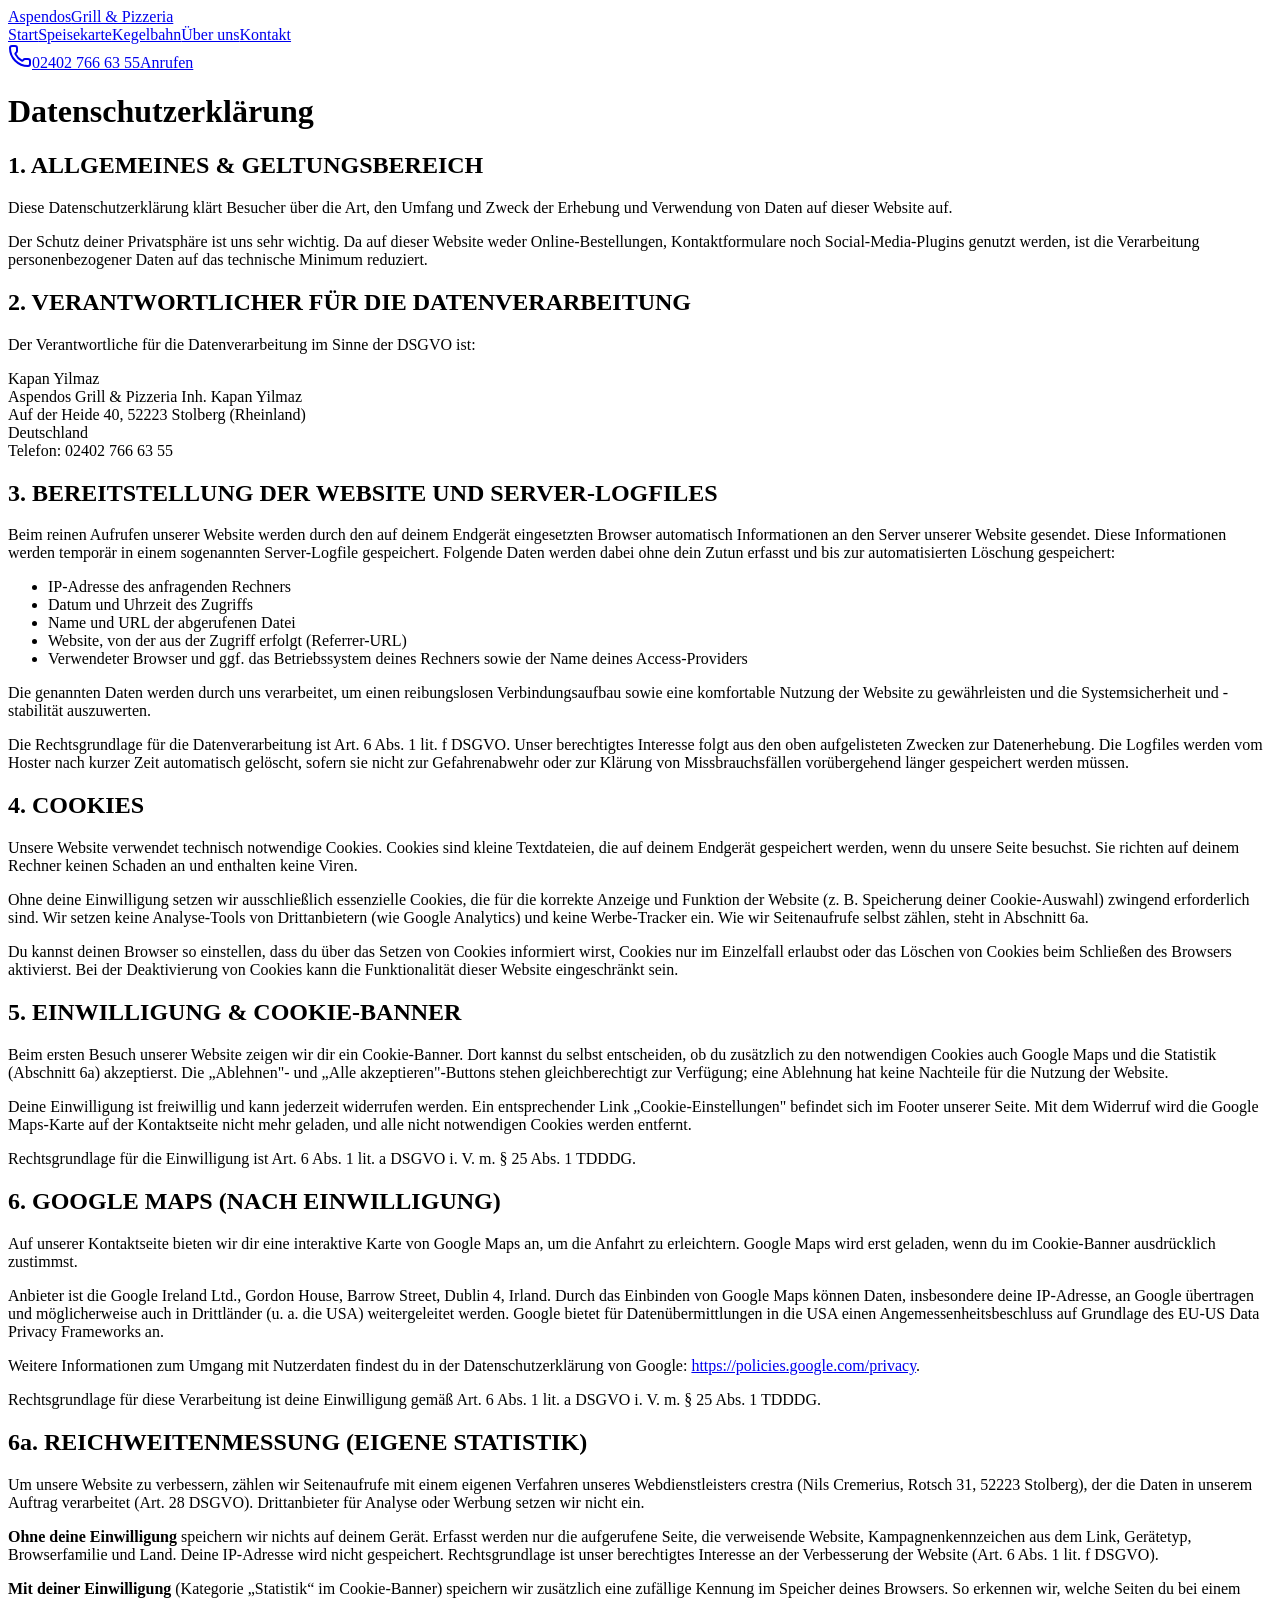
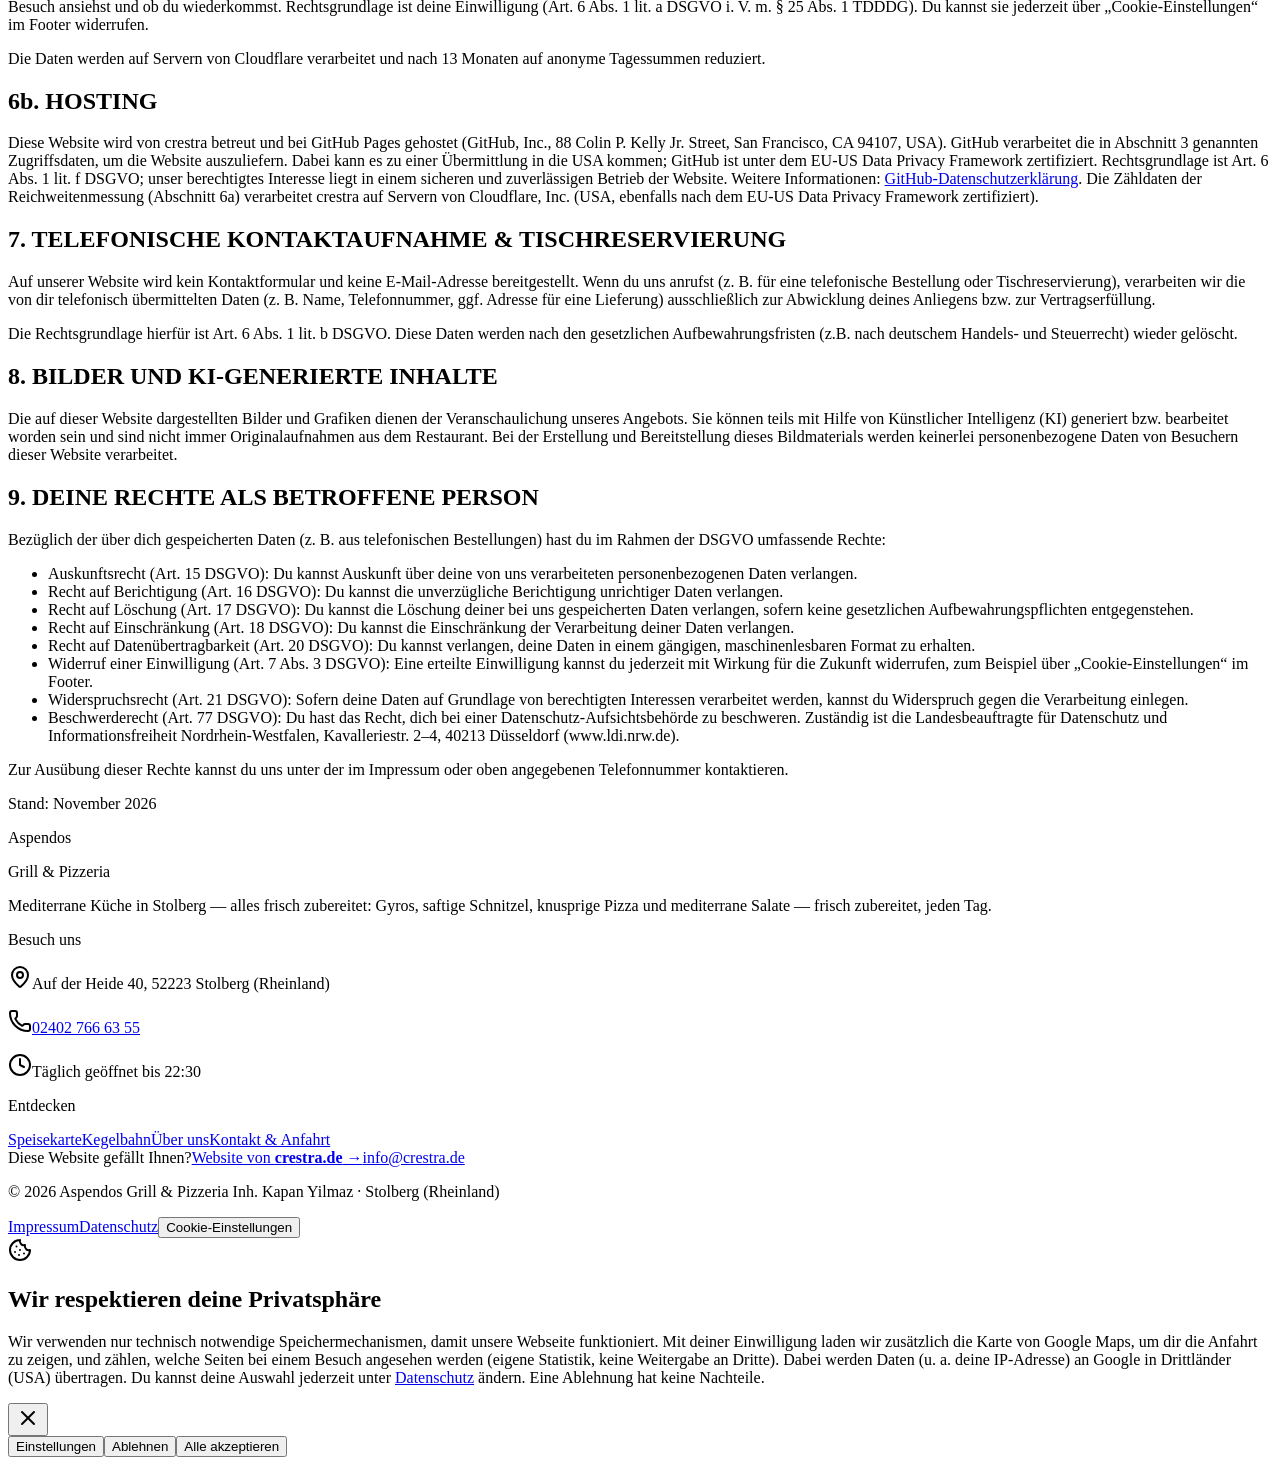
==== commit e7ccb52b: "Datenschutz: TDDDG statt TTDSG, Logfile-Angabe allgemein, Rechte Art. 7/20 und Aufsichtsbehörde ergä" ====
--- a/datenschutz/index.html
+++ b/datenschutz/index.html
@@ -1 +1 @@
-<!DOCTYPE html><html lang="de"><head><meta charSet="utf-8"/><meta name="viewport" content="width=device-width, initial-scale=1"/><link rel="stylesheet" href="../fonts/fonts.css"/><link rel="stylesheet" href="../css/styles.css"/><title>Datenschutzerklärung — Aspendos Grill &amp; Pizzeria</title><meta property="og:type" content="website"/><meta property="og:site_name" content="Aspendos Grill &amp; Pizzeria"/><meta name="twitter:card" content="summary_large_image"/><meta property="og:title" content="Aspendos Grill &amp; Pizzeria — Stolberg"/><meta name="twitter:title" content="Aspendos Grill &amp; Pizzeria — Stolberg"/><meta property="og:description" content="Aspendos Grill &amp; Pizzeria in Stolberg: Gyros, Schnitzel, Pizza &amp; mehr — alles frisch zubereitet. Auf d. Heide 40 · ☎ 02402 7666355"/><meta name="twitter:description" content="Aspendos Grill &amp; Pizzeria in Stolberg: Gyros, Schnitzel, Pizza &amp; mehr — alles frisch zubereitet. Auf d. Heide 40 · ☎ 02402 7666355"/><meta property="og:image" content="https://aspendos.info/img/og.png"/><meta name="twitter:image" content="https://aspendos.info/img/og.png"/><meta name="description" content="Informationen zum Datenschutz, Cookies und der Verarbeitung personenbezogener Daten auf der Webseite der Aspendos Grill &amp; Pizzeria."/><meta name="robots" content="index,follow"/><link rel="icon" href="../favicon.ico" sizes="48x48"/><link rel="icon" href="../favicon.svg" type="image/svg+xml"/><link rel="apple-touch-icon" href="../apple-touch-icon.png"/><link rel="stylesheet" href="../css/crestra.css"/></head><body><div class="min-h-screen bg-background"><header class="sticky top-0 z-40 border-b border-border/60 bg-background/85 backdrop-blur-md"><div class="mx-auto flex max-w-7xl items-center justify-between gap-6 px-4 py-4 md:px-8"><a href="../" class="group flex items-center gap-3"><span class="flex flex-col leading-tight"><span class="font-display text-xl font-bold tracking-tight">Aspendos</span><span class="text-[0.65rem] uppercase tracking-[0.2em] text-muted-foreground">Grill &amp; Pizzeria</span></span></a><nav class="hidden items-center gap-8 md:flex"><a href="../" class="text-sm font-medium text-muted-foreground transition-colors hover:text-foreground">Start</a><a href="../speisekarte/" class="text-sm font-medium text-muted-foreground transition-colors hover:text-foreground">Speisekarte</a><a href="../kegelbahn/" class="text-sm font-medium text-muted-foreground transition-colors hover:text-foreground">Kegelbahn</a><a href="../ueber-uns/" class="text-sm font-medium text-muted-foreground transition-colors hover:text-foreground">Über uns</a><a href="../kontakt/" class="text-sm font-medium text-muted-foreground transition-colors hover:text-foreground">Kontakt</a></nav><a href="tel:+4924027666355" class="inline-flex items-center gap-2 rounded-full bg-foreground px-4 py-2 text-sm font-semibold text-background transition-transform hover:scale-[1.03]"><svg xmlns="http://www.w3.org/2000/svg" width="24" height="24" viewBox="0 0 24 24" fill="none" stroke="currentColor" stroke-width="2" stroke-linecap="round" stroke-linejoin="round" class="lucide lucide-phone h-4 w-4" aria-hidden="true"><path d="M13.832 16.568a1 1 0 0 0 1.213-.303l.355-.465A2 2 0 0 1 17 15h3a2 2 0 0 1 2 2v3a2 2 0 0 1-2 2A18 18 0 0 1 2 4a2 2 0 0 1 2-2h3a2 2 0 0 1 2 2v3a2 2 0 0 1-.8 1.6l-.468.351a1 1 0 0 0-.292 1.233 14 14 0 0 0 6.392 6.384"></path></svg><span class="hidden sm:inline">02402 766 63 55</span><span class="sm:hidden">Anrufen</span></a></div></header><main class="mx-auto max-w-3xl px-4 py-16 md:px-8 md:py-24"><h1 class="font-display text-4xl font-bold md:text-5xl">Datenschutzerklärung</h1><div class="mt-10 space-y-8 text-sm leading-relaxed text-foreground/85"><section><h2 class="font-display text-xl text-foreground">1. ALLGEMEINES &amp; GELTUNGSBEREICH</h2><p class="mt-2">Diese Datenschutzerklärung klärt Besucher über die Art, den Umfang und Zweck der Erhebung und Verwendung von Daten auf dieser Website auf.</p><p class="mt-2">Der Schutz deiner Privatsphäre ist uns sehr wichtig. Da auf dieser Website weder Online-Bestellungen, Kontaktformulare noch Social-Media-Plugins genutzt werden, ist die Verarbeitung personenbezogener Daten auf das technische Minimum reduziert.</p></section><section><h2 class="font-display text-xl text-foreground">2. VERANTWORTLICHER FÜR DIE DATENVERARBEITUNG</h2><p class="mt-2">Der Verantwortliche für die Datenverarbeitung im Sinne der DSGVO ist:</p><p class="mt-2">Kapan Yilmaz<br/>Aspendos Grill &amp; Pizzeria Inh. Kapan Yilmaz<br/>Auf der Heide 40, 52223 Stolberg (Rheinland)<br/>Deutschland<br/>Telefon: 02402 766 63 55</p></section><section><h2 class="font-display text-xl text-foreground">3. BEREITSTELLUNG DER WEBSITE UND SERVER-LOGFILES</h2><p class="mt-2">Beim reinen Aufrufen unserer Website werden durch den auf deinem Endgerät eingesetzten Browser automatisch Informationen an den Server unserer Website gesendet. Diese Informationen werden temporär in einem sogenannten Server-Logfile gespeichert. Folgende Daten werden dabei ohne dein Zutun erfasst und bis zur automatisierten Löschung gespeichert:</p><ul class="mt-2 list-disc space-y-1 pl-5"><li>IP-Adresse des anfragenden Rechners</li><li>Datum und Uhrzeit des Zugriffs</li><li>Name und URL der abgerufenen Datei</li><li>Website, von der aus der Zugriff erfolgt (Referrer-URL)</li><li>Verwendeter Browser und ggf. das Betriebssystem deines Rechners sowie der Name deines Access-Providers</li></ul><p class="mt-2">Die genannten Daten werden durch uns verarbeitet, um einen reibungslosen Verbindungsaufbau sowie eine komfortable Nutzung der Website zu gewährleisten und die Systemsicherheit und -stabilität auszuwerten.</p><p class="mt-2">Die Rechtsgrundlage für die Datenverarbeitung ist Art. 6 Abs. 1 lit. f DSGVO. Unser berechtigtes Interesse folgt aus den oben aufgelisteten Zwecken zur Datenerhebung. Die Logfiles werden in der Regel nach 7 Tagen automatisch gelöscht, sofern sie nicht zur Gefahrenabwehr oder zur Klärung von Missbrauchsfällen vorübergehend länger gespeichert werden müssen.</p></section><section><h2 class="font-display text-xl text-foreground">4. COOKIES</h2><p class="mt-2">Unsere Website verwendet technisch notwendige Cookies. Cookies sind kleine Textdateien, die auf deinem Endgerät gespeichert werden, wenn du unsere Seite besuchst. Sie richten auf deinem Rechner keinen Schaden an und enthalten keine Viren.</p><p class="mt-2">Ohne deine Einwilligung setzen wir ausschließlich essenzielle Cookies, die für die korrekte Anzeige und Funktion der Website (z. B. Speicherung deiner Cookie-Auswahl) zwingend erforderlich sind. Wir setzen keine Analyse-Tools von Drittanbietern (wie Google Analytics) und keine Werbe-Tracker ein. Wie wir Seitenaufrufe selbst zählen, steht in Abschnitt 6a.</p><p class="mt-2">Du kannst deinen Browser so einstellen, dass du über das Setzen von Cookies informiert wirst, Cookies nur im Einzelfall erlaubst oder das Löschen von Cookies beim Schließen des Browsers aktivierst. Bei der Deaktivierung von Cookies kann die Funktionalität dieser Website eingeschränkt sein.</p></section><section><h2 class="font-display text-xl text-foreground">5. EINWILLIGUNG &amp; COOKIE-BANNER</h2><p class="mt-2">Beim ersten Besuch unserer Website zeigen wir dir ein Cookie-Banner. Dort kannst du selbst entscheiden, ob du zusätzlich zu den notwendigen Cookies auch Google Maps und die Statistik (Abschnitt 6a) akzeptierst. Die „Ablehnen&quot;- und „Alle akzeptieren&quot;-Buttons stehen gleichberechtigt zur Verfügung; eine Ablehnung hat keine Nachteile für die Nutzung der Website.</p><p class="mt-2">Deine Einwilligung ist freiwillig und kann jederzeit widerrufen werden. Ein entsprechender Link „Cookie-Einstellungen&quot; befindet sich im Footer unserer Seite. Mit dem Widerruf wird die Google Maps-Karte auf der Kontaktseite nicht mehr geladen, und alle nicht notwendigen Cookies werden entfernt.</p><p class="mt-2">Rechtsgrundlage für die Einwilligung ist Art. 6 Abs. 1 lit. a DSGVO i. V. m. § 25 Abs. 1 TTDSG.</p></section><section><h2 class="font-display text-xl text-foreground">6. GOOGLE MAPS (NACH EINWILLIGUNG)</h2><p class="mt-2">Auf unserer Kontaktseite bieten wir dir eine interaktive Karte von Google Maps an, um die Anfahrt zu erleichtern. Google Maps wird erst geladen, wenn du im Cookie-Banner ausdrücklich zustimmst.</p><p class="mt-2">Anbieter ist die Google Ireland Ltd., Gordon House, Barrow Street, Dublin 4, Irland. Durch das Einbinden von Google Maps können Daten, insbesondere deine IP-Adresse, an Google übertragen und möglicherweise auch in Drittländer (u. a. die USA) weitergeleitet werden. Google bietet für Datenübermittlungen in die USA einen Angemessenheitsbeschluss auf Grundlage des EU-US Data Privacy Frameworks an.</p><p class="mt-2">Weitere Informationen zum Umgang mit Nutzerdaten findest du in der Datenschutzerklärung von Google: <a href="https://policies.google.com/privacy" class="text-gold hover:underline" target="_blank" rel="noreferrer">https://policies.google.com/privacy</a>.</p><p class="mt-2">Rechtsgrundlage für diese Verarbeitung ist deine Einwilligung gemäß Art. 6 Abs. 1 lit. a DSGVO i. V. m. § 25 Abs. 1 TTDSG.</p></section><section><h2 class="font-display text-xl text-foreground">6a. REICHWEITENMESSUNG (EIGENE STATISTIK)</h2><p class="mt-2">Um unsere Website zu verbessern, zählen wir Seitenaufrufe mit einem eigenen Verfahren unseres Webdienstleisters crestra (Nils Cremerius, Rotsch 31, 52223 Stolberg), der die Daten in unserem Auftrag verarbeitet (Art. 28 DSGVO). Drittanbieter für Analyse oder Werbung setzen wir nicht ein.</p><p class="mt-2"><strong>Ohne deine Einwilligung</strong> speichern wir nichts auf deinem Gerät. Erfasst werden nur die aufgerufene Seite, die verweisende Website, Kampagnenkennzeichen aus dem Link, Gerätetyp, Browserfamilie und Land. Deine IP-Adresse wird nicht gespeichert. Rechtsgrundlage ist unser berechtigtes Interesse an der Verbesserung der Website (Art. 6 Abs. 1 lit. f DSGVO).</p><p class="mt-2"><strong>Mit deiner Einwilligung</strong> (Kategorie „Statistik“ im Cookie-Banner) speichern wir zusätzlich eine zufällige Kennung im Speicher deines Browsers. So erkennen wir, welche Seiten du bei einem Besuch ansiehst und ob du wiederkommst. Rechtsgrundlage ist deine Einwilligung (Art. 6 Abs. 1 lit. a DSGVO i. V. m. § 25 Abs. 1 TDDDG). Du kannst sie jederzeit über „Cookie-Einstellungen“ im Footer widerrufen.</p><p class="mt-2">Die Daten werden auf Servern von Cloudflare verarbeitet und nach 13 Monaten auf anonyme Tagessummen reduziert.</p></section><section><h2 class="font-display text-xl text-foreground">6b. HOSTING</h2><p class="mt-2">Diese Website wird von crestra betreut und bei GitHub Pages gehostet (GitHub, Inc., 88 Colin P. Kelly Jr. Street, San Francisco, CA 94107, USA). GitHub verarbeitet die in Abschnitt 3 genannten Zugriffsdaten, um die Website auszuliefern. Dabei kann es zu einer Übermittlung in die USA kommen; GitHub ist unter dem EU-US Data Privacy Framework zertifiziert. Rechtsgrundlage ist Art. 6 Abs. 1 lit. f DSGVO; unser berechtigtes Interesse liegt in einem sicheren und zuverlässigen Betrieb der Website. Weitere Informationen: <a href="https://docs.github.com/de/site-policy/privacy-policies/github-general-privacy-statement" class="text-gold hover:underline" target="_blank" rel="noreferrer">GitHub-Datenschutzerklärung</a>. Die Zähldaten der Reichweitenmessung (Abschnitt 6a) verarbeitet crestra auf Servern von Cloudflare, Inc. (USA, ebenfalls nach dem EU-US Data Privacy Framework zertifiziert).</p></section><section><h2 class="font-display text-xl text-foreground">7. TELEFONISCHE KONTAKTAUFNAHME &amp; TISCHRESERVIERUNG</h2><p class="mt-2">Auf unserer Website wird kein Kontaktformular und keine E-Mail-Adresse bereitgestellt. Wenn du uns anrufst (z. B. für eine telefonische Bestellung oder Tischreservierung), verarbeiten wir die von dir telefonisch übermittelten Daten (z. B. Name, Telefonnummer, ggf. Adresse für eine Lieferung) ausschließlich zur Abwicklung deines Anliegens bzw. zur Vertragserfüllung.</p><p class="mt-2">Die Rechtsgrundlage hierfür ist Art. 6 Abs. 1 lit. b DSGVO. Diese Daten werden nach den gesetzlichen Aufbewahrungsfristen (z.B. nach deutschem Handels- und Steuerrecht) wieder gelöscht.</p></section><section><h2 class="font-display text-xl text-foreground">8. BILDER UND KI-GENERIERTE INHALTE</h2><p class="mt-2">Die auf dieser Website dargestellten Bilder und Grafiken dienen der Veranschaulichung unseres Angebots. Sie können teils mit Hilfe von Künstlicher Intelligenz (KI) generiert bzw. bearbeitet worden sein und sind nicht immer Originalaufnahmen aus dem Restaurant. Bei der Erstellung und Bereitstellung dieses Bildmaterials werden keinerlei personenbezogene Daten von Besuchern dieser Website verarbeitet.</p></section><section><h2 class="font-display text-xl text-foreground">9. DEINE RECHTE ALS BETROFFENE PERSON</h2><p class="mt-2">Bezüglich der über dich gespeicherten Daten (z. B. aus telefonischen Bestellungen) hast du im Rahmen der DSGVO umfassende Rechte:</p><ul class="mt-2 list-disc space-y-1 pl-5"><li>Auskunftsrecht (Art. 15 DSGVO): Du kannst Auskunft über deine von uns verarbeiteten personenbezogenen Daten verlangen.</li><li>Recht auf Berichtigung (Art. 16 DSGVO): Du kannst die unverzügliche Berichtigung unrichtiger Daten verlangen.</li><li>Recht auf Löschung (Art. 17 DSGVO): Du kannst die Löschung deiner bei uns gespeicherten Daten verlangen, sofern keine gesetzlichen Aufbewahrungspflichten entgegenstehen.</li><li>Recht auf Einschränkung (Art. 18 DSGVO): Du kannst die Einschränkung der Verarbeitung deiner Daten verlangen.</li><li>Widerspruchsrecht (Art. 21 DSGVO): Sofern deine Daten auf Grundlage von berechtigten Interessen verarbeitet werden, kannst du Widerspruch gegen die Verarbeitung einlegen.</li><li>Beschwerderecht (Art. 77 DSGVO): Du hast das Recht, dich bei einer Datenschutz-Aufsichtsbehörde zu beschwerden.</li></ul><p class="mt-2">Zur Ausübung dieser Rechte kannst du uns unter der im Impressum oder oben angegebenen Telefonnummer kontaktieren.</p></section></div></main><footer class="mt-24 bg-[image:var(--gradient-charcoal)] text-charcoal-foreground"><div class="mx-auto grid max-w-7xl gap-12 px-4 py-16 md:grid-cols-4 md:px-8"><div class="md:col-span-2"><p class="font-display text-3xl font-bold">Aspendos</p><p class="mt-1 text-sm uppercase tracking-[0.3em] text-gold">Grill &amp; Pizzeria</p><p class="mt-6 max-w-md text-sm leading-relaxed text-charcoal-foreground/70">Mediterrane Küche in Stolberg — alles frisch zubereitet: Gyros, saftige Schnitzel, knusprige Pizza und mediterrane Salate — frisch zubereitet, jeden Tag.</p></div><div class="space-y-3 text-sm"><p class="mb-3 font-display text-lg text-gold">Besuch uns</p><p class="flex items-start gap-2"><svg xmlns="http://www.w3.org/2000/svg" width="24" height="24" viewBox="0 0 24 24" fill="none" stroke="currentColor" stroke-width="2" stroke-linecap="round" stroke-linejoin="round" class="lucide lucide-map-pin mt-0.5 h-4 w-4 shrink-0 text-ember" aria-hidden="true"><path d="M20 10c0 4.993-5.539 10.193-7.399 11.799a1 1 0 0 1-1.202 0C9.539 20.193 4 14.993 4 10a8 8 0 0 1 16 0"></path><circle cx="12" cy="10" r="3"></circle></svg><span class="text-charcoal-foreground/80">Auf der Heide 40, 52223 Stolberg (Rheinland)</span></p><p class="flex items-center gap-2"><svg xmlns="http://www.w3.org/2000/svg" width="24" height="24" viewBox="0 0 24 24" fill="none" stroke="currentColor" stroke-width="2" stroke-linecap="round" stroke-linejoin="round" class="lucide lucide-phone h-4 w-4 shrink-0 text-ember" aria-hidden="true"><path d="M13.832 16.568a1 1 0 0 0 1.213-.303l.355-.465A2 2 0 0 1 17 15h3a2 2 0 0 1 2 2v3a2 2 0 0 1-2 2A18 18 0 0 1 2 4a2 2 0 0 1 2-2h3a2 2 0 0 1 2 2v3a2 2 0 0 1-.8 1.6l-.468.351a1 1 0 0 0-.292 1.233 14 14 0 0 0 6.392 6.384"></path></svg><a href="tel:+4924027666355" class="hover:text-gold">02402 766 63 55</a></p><p class="flex items-start gap-2"><svg xmlns="http://www.w3.org/2000/svg" width="24" height="24" viewBox="0 0 24 24" fill="none" stroke="currentColor" stroke-width="2" stroke-linecap="round" stroke-linejoin="round" class="lucide lucide-clock mt-0.5 h-4 w-4 shrink-0 text-ember" aria-hidden="true"><circle cx="12" cy="12" r="10"></circle><path d="M12 6v6l4 2"></path></svg><span class="text-charcoal-foreground/80">Täglich geöffnet bis 22:30</span></p></div><div class="space-y-2 text-sm"><p class="mb-3 font-display text-lg text-gold">Entdecken</p><a href="../speisekarte/" class="block text-charcoal-foreground/80 hover:text-gold">Speisekarte</a><a href="../kegelbahn/" class="block text-charcoal-foreground/80 hover:text-gold">Kegelbahn</a><a href="../ueber-uns/" class="block text-charcoal-foreground/80 hover:text-gold">Über uns</a><a href="../kontakt/" class="block text-charcoal-foreground/80 hover:text-gold">Kontakt &amp; Anfahrt</a></div></div><div class="madeby-rahmen"><div class="madeby"><span>Diese Website gefällt Ihnen?</span><a href="https://crestra.de" target="_blank" rel="noopener">Website von <b>crestra.de</b> →</a><a href="mailto:info@crestra.de">info@crestra.de</a></div></div><div class="border-t border-white/10"><div class="mx-auto flex max-w-7xl flex-col gap-3 px-4 py-6 text-xs text-charcoal-foreground/60 md:flex-row md:items-center md:justify-between md:px-8"><p>© 2026 Aspendos Grill &amp; Pizzeria Inh. Kapan Yilmaz · Stolberg (Rheinland)</p><div class="flex gap-5"><a href="../impressum/" class="hover:text-gold">Impressum</a><a class="hover:text-gold active" href="../datenschutz/" data-status="active" aria-current="page">Datenschutz</a><button type="button" class="text-left hover:text-gold">Cookie-Einstellungen</button></div></div></div></footer></div><script src="https://sales.crestra.de/a.js" defer data-banner="off" data-privacy="../datenschutz/"></script><script src="../main.js" data-root="../" defer></script></body></html>+<!DOCTYPE html><html lang="de"><head><meta charSet="utf-8"/><meta name="viewport" content="width=device-width, initial-scale=1"/><link rel="stylesheet" href="../fonts/fonts.css"/><link rel="stylesheet" href="../css/styles.css"/><title>Datenschutzerklärung — Aspendos Grill &amp; Pizzeria</title><meta property="og:type" content="website"/><meta property="og:site_name" content="Aspendos Grill &amp; Pizzeria"/><meta name="twitter:card" content="summary_large_image"/><meta property="og:title" content="Aspendos Grill &amp; Pizzeria — Stolberg"/><meta name="twitter:title" content="Aspendos Grill &amp; Pizzeria — Stolberg"/><meta property="og:description" content="Aspendos Grill &amp; Pizzeria in Stolberg: Gyros, Schnitzel, Pizza &amp; mehr — alles frisch zubereitet. Auf d. Heide 40 · ☎ 02402 7666355"/><meta name="twitter:description" content="Aspendos Grill &amp; Pizzeria in Stolberg: Gyros, Schnitzel, Pizza &amp; mehr — alles frisch zubereitet. Auf d. Heide 40 · ☎ 02402 7666355"/><meta property="og:image" content="https://aspendos.info/img/og.png"/><meta name="twitter:image" content="https://aspendos.info/img/og.png"/><meta name="description" content="Informationen zum Datenschutz, Cookies und der Verarbeitung personenbezogener Daten auf der Webseite der Aspendos Grill &amp; Pizzeria."/><meta name="robots" content="index,follow"/><link rel="icon" href="../favicon.ico" sizes="48x48"/><link rel="icon" href="../favicon.svg" type="image/svg+xml"/><link rel="apple-touch-icon" href="../apple-touch-icon.png"/><link rel="stylesheet" href="../css/crestra.css"/></head><body><div class="min-h-screen bg-background"><header class="sticky top-0 z-40 border-b border-border/60 bg-background/85 backdrop-blur-md"><div class="mx-auto flex max-w-7xl items-center justify-between gap-6 px-4 py-4 md:px-8"><a href="../" class="group flex items-center gap-3"><span class="flex flex-col leading-tight"><span class="font-display text-xl font-bold tracking-tight">Aspendos</span><span class="text-[0.65rem] uppercase tracking-[0.2em] text-muted-foreground">Grill &amp; Pizzeria</span></span></a><nav class="hidden items-center gap-8 md:flex"><a href="../" class="text-sm font-medium text-muted-foreground transition-colors hover:text-foreground">Start</a><a href="../speisekarte/" class="text-sm font-medium text-muted-foreground transition-colors hover:text-foreground">Speisekarte</a><a href="../kegelbahn/" class="text-sm font-medium text-muted-foreground transition-colors hover:text-foreground">Kegelbahn</a><a href="../ueber-uns/" class="text-sm font-medium text-muted-foreground transition-colors hover:text-foreground">Über uns</a><a href="../kontakt/" class="text-sm font-medium text-muted-foreground transition-colors hover:text-foreground">Kontakt</a></nav><a href="tel:+4924027666355" class="inline-flex items-center gap-2 rounded-full bg-foreground px-4 py-2 text-sm font-semibold text-background transition-transform hover:scale-[1.03]"><svg xmlns="http://www.w3.org/2000/svg" width="24" height="24" viewBox="0 0 24 24" fill="none" stroke="currentColor" stroke-width="2" stroke-linecap="round" stroke-linejoin="round" class="lucide lucide-phone h-4 w-4" aria-hidden="true"><path d="M13.832 16.568a1 1 0 0 0 1.213-.303l.355-.465A2 2 0 0 1 17 15h3a2 2 0 0 1 2 2v3a2 2 0 0 1-2 2A18 18 0 0 1 2 4a2 2 0 0 1 2-2h3a2 2 0 0 1 2 2v3a2 2 0 0 1-.8 1.6l-.468.351a1 1 0 0 0-.292 1.233 14 14 0 0 0 6.392 6.384"></path></svg><span class="hidden sm:inline">02402 766 63 55</span><span class="sm:hidden">Anrufen</span></a></div></header><main class="mx-auto max-w-3xl px-4 py-16 md:px-8 md:py-24"><h1 class="font-display text-4xl font-bold md:text-5xl">Datenschutzerklärung</h1><div class="mt-10 space-y-8 text-sm leading-relaxed text-foreground/85"><section><h2 class="font-display text-xl text-foreground">1. ALLGEMEINES &amp; GELTUNGSBEREICH</h2><p class="mt-2">Diese Datenschutzerklärung klärt Besucher über die Art, den Umfang und Zweck der Erhebung und Verwendung von Daten auf dieser Website auf.</p><p class="mt-2">Der Schutz deiner Privatsphäre ist uns sehr wichtig. Da auf dieser Website weder Online-Bestellungen, Kontaktformulare noch Social-Media-Plugins genutzt werden, ist die Verarbeitung personenbezogener Daten auf das technische Minimum reduziert.</p></section><section><h2 class="font-display text-xl text-foreground">2. VERANTWORTLICHER FÜR DIE DATENVERARBEITUNG</h2><p class="mt-2">Der Verantwortliche für die Datenverarbeitung im Sinne der DSGVO ist:</p><p class="mt-2">Kapan Yilmaz<br/>Aspendos Grill &amp; Pizzeria Inh. Kapan Yilmaz<br/>Auf der Heide 40, 52223 Stolberg (Rheinland)<br/>Deutschland<br/>Telefon: 02402 766 63 55</p></section><section><h2 class="font-display text-xl text-foreground">3. BEREITSTELLUNG DER WEBSITE UND SERVER-LOGFILES</h2><p class="mt-2">Beim reinen Aufrufen unserer Website werden durch den auf deinem Endgerät eingesetzten Browser automatisch Informationen an den Server unserer Website gesendet. Diese Informationen werden temporär in einem sogenannten Server-Logfile gespeichert. Folgende Daten werden dabei ohne dein Zutun erfasst und bis zur automatisierten Löschung gespeichert:</p><ul class="mt-2 list-disc space-y-1 pl-5"><li>IP-Adresse des anfragenden Rechners</li><li>Datum und Uhrzeit des Zugriffs</li><li>Name und URL der abgerufenen Datei</li><li>Website, von der aus der Zugriff erfolgt (Referrer-URL)</li><li>Verwendeter Browser und ggf. das Betriebssystem deines Rechners sowie der Name deines Access-Providers</li></ul><p class="mt-2">Die genannten Daten werden durch uns verarbeitet, um einen reibungslosen Verbindungsaufbau sowie eine komfortable Nutzung der Website zu gewährleisten und die Systemsicherheit und -stabilität auszuwerten.</p><p class="mt-2">Die Rechtsgrundlage für die Datenverarbeitung ist Art. 6 Abs. 1 lit. f DSGVO. Unser berechtigtes Interesse folgt aus den oben aufgelisteten Zwecken zur Datenerhebung. Die Logfiles werden vom Hoster nach kurzer Zeit automatisch gelöscht, sofern sie nicht zur Gefahrenabwehr oder zur Klärung von Missbrauchsfällen vorübergehend länger gespeichert werden müssen.</p></section><section><h2 class="font-display text-xl text-foreground">4. COOKIES</h2><p class="mt-2">Unsere Website verwendet technisch notwendige Cookies. Cookies sind kleine Textdateien, die auf deinem Endgerät gespeichert werden, wenn du unsere Seite besuchst. Sie richten auf deinem Rechner keinen Schaden an und enthalten keine Viren.</p><p class="mt-2">Ohne deine Einwilligung setzen wir ausschließlich essenzielle Cookies, die für die korrekte Anzeige und Funktion der Website (z. B. Speicherung deiner Cookie-Auswahl) zwingend erforderlich sind. Wir setzen keine Analyse-Tools von Drittanbietern (wie Google Analytics) und keine Werbe-Tracker ein. Wie wir Seitenaufrufe selbst zählen, steht in Abschnitt 6a.</p><p class="mt-2">Du kannst deinen Browser so einstellen, dass du über das Setzen von Cookies informiert wirst, Cookies nur im Einzelfall erlaubst oder das Löschen von Cookies beim Schließen des Browsers aktivierst. Bei der Deaktivierung von Cookies kann die Funktionalität dieser Website eingeschränkt sein.</p></section><section><h2 class="font-display text-xl text-foreground">5. EINWILLIGUNG &amp; COOKIE-BANNER</h2><p class="mt-2">Beim ersten Besuch unserer Website zeigen wir dir ein Cookie-Banner. Dort kannst du selbst entscheiden, ob du zusätzlich zu den notwendigen Cookies auch Google Maps und die Statistik (Abschnitt 6a) akzeptierst. Die „Ablehnen&quot;- und „Alle akzeptieren&quot;-Buttons stehen gleichberechtigt zur Verfügung; eine Ablehnung hat keine Nachteile für die Nutzung der Website.</p><p class="mt-2">Deine Einwilligung ist freiwillig und kann jederzeit widerrufen werden. Ein entsprechender Link „Cookie-Einstellungen&quot; befindet sich im Footer unserer Seite. Mit dem Widerruf wird die Google Maps-Karte auf der Kontaktseite nicht mehr geladen, und alle nicht notwendigen Cookies werden entfernt.</p><p class="mt-2">Rechtsgrundlage für die Einwilligung ist Art. 6 Abs. 1 lit. a DSGVO i. V. m. § 25 Abs. 1 TDDDG.</p></section><section><h2 class="font-display text-xl text-foreground">6. GOOGLE MAPS (NACH EINWILLIGUNG)</h2><p class="mt-2">Auf unserer Kontaktseite bieten wir dir eine interaktive Karte von Google Maps an, um die Anfahrt zu erleichtern. Google Maps wird erst geladen, wenn du im Cookie-Banner ausdrücklich zustimmst.</p><p class="mt-2">Anbieter ist die Google Ireland Ltd., Gordon House, Barrow Street, Dublin 4, Irland. Durch das Einbinden von Google Maps können Daten, insbesondere deine IP-Adresse, an Google übertragen und möglicherweise auch in Drittländer (u. a. die USA) weitergeleitet werden. Google bietet für Datenübermittlungen in die USA einen Angemessenheitsbeschluss auf Grundlage des EU-US Data Privacy Frameworks an.</p><p class="mt-2">Weitere Informationen zum Umgang mit Nutzerdaten findest du in der Datenschutzerklärung von Google: <a href="https://policies.google.com/privacy" class="text-gold hover:underline" target="_blank" rel="noreferrer">https://policies.google.com/privacy</a>.</p><p class="mt-2">Rechtsgrundlage für diese Verarbeitung ist deine Einwilligung gemäß Art. 6 Abs. 1 lit. a DSGVO i. V. m. § 25 Abs. 1 TDDDG.</p></section><section><h2 class="font-display text-xl text-foreground">6a. REICHWEITENMESSUNG (EIGENE STATISTIK)</h2><p class="mt-2">Um unsere Website zu verbessern, zählen wir Seitenaufrufe mit einem eigenen Verfahren unseres Webdienstleisters crestra (Nils Cremerius, Rotsch 31, 52223 Stolberg), der die Daten in unserem Auftrag verarbeitet (Art. 28 DSGVO). Drittanbieter für Analyse oder Werbung setzen wir nicht ein.</p><p class="mt-2"><strong>Ohne deine Einwilligung</strong> speichern wir nichts auf deinem Gerät. Erfasst werden nur die aufgerufene Seite, die verweisende Website, Kampagnenkennzeichen aus dem Link, Gerätetyp, Browserfamilie und Land. Deine IP-Adresse wird nicht gespeichert. Rechtsgrundlage ist unser berechtigtes Interesse an der Verbesserung der Website (Art. 6 Abs. 1 lit. f DSGVO).</p><p class="mt-2"><strong>Mit deiner Einwilligung</strong> (Kategorie „Statistik“ im Cookie-Banner) speichern wir zusätzlich eine zufällige Kennung im Speicher deines Browsers. So erkennen wir, welche Seiten du bei einem Besuch ansiehst und ob du wiederkommst. Rechtsgrundlage ist deine Einwilligung (Art. 6 Abs. 1 lit. a DSGVO i. V. m. § 25 Abs. 1 TDDDG). Du kannst sie jederzeit über „Cookie-Einstellungen“ im Footer widerrufen.</p><p class="mt-2">Die Daten werden auf Servern von Cloudflare verarbeitet und nach 13 Monaten auf anonyme Tagessummen reduziert.</p></section><section><h2 class="font-display text-xl text-foreground">6b. HOSTING</h2><p class="mt-2">Diese Website wird von crestra betreut und bei GitHub Pages gehostet (GitHub, Inc., 88 Colin P. Kelly Jr. Street, San Francisco, CA 94107, USA). GitHub verarbeitet die in Abschnitt 3 genannten Zugriffsdaten, um die Website auszuliefern. Dabei kann es zu einer Übermittlung in die USA kommen; GitHub ist unter dem EU-US Data Privacy Framework zertifiziert. Rechtsgrundlage ist Art. 6 Abs. 1 lit. f DSGVO; unser berechtigtes Interesse liegt in einem sicheren und zuverlässigen Betrieb der Website. Weitere Informationen: <a href="https://docs.github.com/de/site-policy/privacy-policies/github-general-privacy-statement" class="text-gold hover:underline" target="_blank" rel="noreferrer">GitHub-Datenschutzerklärung</a>. Die Zähldaten der Reichweitenmessung (Abschnitt 6a) verarbeitet crestra auf Servern von Cloudflare, Inc. (USA, ebenfalls nach dem EU-US Data Privacy Framework zertifiziert).</p></section><section><h2 class="font-display text-xl text-foreground">7. TELEFONISCHE KONTAKTAUFNAHME &amp; TISCHRESERVIERUNG</h2><p class="mt-2">Auf unserer Website wird kein Kontaktformular und keine E-Mail-Adresse bereitgestellt. Wenn du uns anrufst (z. B. für eine telefonische Bestellung oder Tischreservierung), verarbeiten wir die von dir telefonisch übermittelten Daten (z. B. Name, Telefonnummer, ggf. Adresse für eine Lieferung) ausschließlich zur Abwicklung deines Anliegens bzw. zur Vertragserfüllung.</p><p class="mt-2">Die Rechtsgrundlage hierfür ist Art. 6 Abs. 1 lit. b DSGVO. Diese Daten werden nach den gesetzlichen Aufbewahrungsfristen (z.B. nach deutschem Handels- und Steuerrecht) wieder gelöscht.</p></section><section><h2 class="font-display text-xl text-foreground">8. BILDER UND KI-GENERIERTE INHALTE</h2><p class="mt-2">Die auf dieser Website dargestellten Bilder und Grafiken dienen der Veranschaulichung unseres Angebots. Sie können teils mit Hilfe von Künstlicher Intelligenz (KI) generiert bzw. bearbeitet worden sein und sind nicht immer Originalaufnahmen aus dem Restaurant. Bei der Erstellung und Bereitstellung dieses Bildmaterials werden keinerlei personenbezogene Daten von Besuchern dieser Website verarbeitet.</p></section><section><h2 class="font-display text-xl text-foreground">9. DEINE RECHTE ALS BETROFFENE PERSON</h2><p class="mt-2">Bezüglich der über dich gespeicherten Daten (z. B. aus telefonischen Bestellungen) hast du im Rahmen der DSGVO umfassende Rechte:</p><ul class="mt-2 list-disc space-y-1 pl-5"><li>Auskunftsrecht (Art. 15 DSGVO): Du kannst Auskunft über deine von uns verarbeiteten personenbezogenen Daten verlangen.</li><li>Recht auf Berichtigung (Art. 16 DSGVO): Du kannst die unverzügliche Berichtigung unrichtiger Daten verlangen.</li><li>Recht auf Löschung (Art. 17 DSGVO): Du kannst die Löschung deiner bei uns gespeicherten Daten verlangen, sofern keine gesetzlichen Aufbewahrungspflichten entgegenstehen.</li><li>Recht auf Einschränkung (Art. 18 DSGVO): Du kannst die Einschränkung der Verarbeitung deiner Daten verlangen.</li><li>Recht auf Datenübertragbarkeit (Art. 20 DSGVO): Du kannst verlangen, deine Daten in einem gängigen, maschinenlesbaren Format zu erhalten.</li><li>Widerruf einer Einwilligung (Art. 7 Abs. 3 DSGVO): Eine erteilte Einwilligung kannst du jederzeit mit Wirkung für die Zukunft widerrufen, zum Beispiel über „Cookie-Einstellungen“ im Footer.</li><li>Widerspruchsrecht (Art. 21 DSGVO): Sofern deine Daten auf Grundlage von berechtigten Interessen verarbeitet werden, kannst du Widerspruch gegen die Verarbeitung einlegen.</li><li>Beschwerderecht (Art. 77 DSGVO): Du hast das Recht, dich bei einer Datenschutz-Aufsichtsbehörde zu beschweren. Zuständig ist die Landesbeauftragte für Datenschutz und Informationsfreiheit Nordrhein-Westfalen, Kavalleriestr. 2–4, 40213 Düsseldorf (www.ldi.nrw.de).</li></ul><p class="mt-2">Zur Ausübung dieser Rechte kannst du uns unter der im Impressum oder oben angegebenen Telefonnummer kontaktieren.</p><p class="mt-4 text-sm">Stand: November 2026</p></section></div></main><footer class="mt-24 bg-[image:var(--gradient-charcoal)] text-charcoal-foreground"><div class="mx-auto grid max-w-7xl gap-12 px-4 py-16 md:grid-cols-4 md:px-8"><div class="md:col-span-2"><p class="font-display text-3xl font-bold">Aspendos</p><p class="mt-1 text-sm uppercase tracking-[0.3em] text-gold">Grill &amp; Pizzeria</p><p class="mt-6 max-w-md text-sm leading-relaxed text-charcoal-foreground/70">Mediterrane Küche in Stolberg — alles frisch zubereitet: Gyros, saftige Schnitzel, knusprige Pizza und mediterrane Salate — frisch zubereitet, jeden Tag.</p></div><div class="space-y-3 text-sm"><p class="mb-3 font-display text-lg text-gold">Besuch uns</p><p class="flex items-start gap-2"><svg xmlns="http://www.w3.org/2000/svg" width="24" height="24" viewBox="0 0 24 24" fill="none" stroke="currentColor" stroke-width="2" stroke-linecap="round" stroke-linejoin="round" class="lucide lucide-map-pin mt-0.5 h-4 w-4 shrink-0 text-ember" aria-hidden="true"><path d="M20 10c0 4.993-5.539 10.193-7.399 11.799a1 1 0 0 1-1.202 0C9.539 20.193 4 14.993 4 10a8 8 0 0 1 16 0"></path><circle cx="12" cy="10" r="3"></circle></svg><span class="text-charcoal-foreground/80">Auf der Heide 40, 52223 Stolberg (Rheinland)</span></p><p class="flex items-center gap-2"><svg xmlns="http://www.w3.org/2000/svg" width="24" height="24" viewBox="0 0 24 24" fill="none" stroke="currentColor" stroke-width="2" stroke-linecap="round" stroke-linejoin="round" class="lucide lucide-phone h-4 w-4 shrink-0 text-ember" aria-hidden="true"><path d="M13.832 16.568a1 1 0 0 0 1.213-.303l.355-.465A2 2 0 0 1 17 15h3a2 2 0 0 1 2 2v3a2 2 0 0 1-2 2A18 18 0 0 1 2 4a2 2 0 0 1 2-2h3a2 2 0 0 1 2 2v3a2 2 0 0 1-.8 1.6l-.468.351a1 1 0 0 0-.292 1.233 14 14 0 0 0 6.392 6.384"></path></svg><a href="tel:+4924027666355" class="hover:text-gold">02402 766 63 55</a></p><p class="flex items-start gap-2"><svg xmlns="http://www.w3.org/2000/svg" width="24" height="24" viewBox="0 0 24 24" fill="none" stroke="currentColor" stroke-width="2" stroke-linecap="round" stroke-linejoin="round" class="lucide lucide-clock mt-0.5 h-4 w-4 shrink-0 text-ember" aria-hidden="true"><circle cx="12" cy="12" r="10"></circle><path d="M12 6v6l4 2"></path></svg><span class="text-charcoal-foreground/80">Täglich geöffnet bis 22:30</span></p></div><div class="space-y-2 text-sm"><p class="mb-3 font-display text-lg text-gold">Entdecken</p><a href="../speisekarte/" class="block text-charcoal-foreground/80 hover:text-gold">Speisekarte</a><a href="../kegelbahn/" class="block text-charcoal-foreground/80 hover:text-gold">Kegelbahn</a><a href="../ueber-uns/" class="block text-charcoal-foreground/80 hover:text-gold">Über uns</a><a href="../kontakt/" class="block text-charcoal-foreground/80 hover:text-gold">Kontakt &amp; Anfahrt</a></div></div><div class="madeby-rahmen"><div class="madeby"><span>Diese Website gefällt Ihnen?</span><a href="https://crestra.de" target="_blank" rel="noopener">Website von <b>crestra.de</b> →</a><a href="mailto:info@crestra.de">info@crestra.de</a></div></div><div class="border-t border-white/10"><div class="mx-auto flex max-w-7xl flex-col gap-3 px-4 py-6 text-xs text-charcoal-foreground/60 md:flex-row md:items-center md:justify-between md:px-8"><p>© 2026 Aspendos Grill &amp; Pizzeria Inh. Kapan Yilmaz · Stolberg (Rheinland)</p><div class="flex gap-5"><a href="../impressum/" class="hover:text-gold">Impressum</a><a class="hover:text-gold active" href="../datenschutz/" data-status="active" aria-current="page">Datenschutz</a><button type="button" class="text-left hover:text-gold">Cookie-Einstellungen</button></div></div></div></footer></div><script src="https://sales.crestra.de/a.js" defer data-banner="off" data-privacy="../datenschutz/"></script><script src="../main.js" data-root="../" defer></script></body></html>
